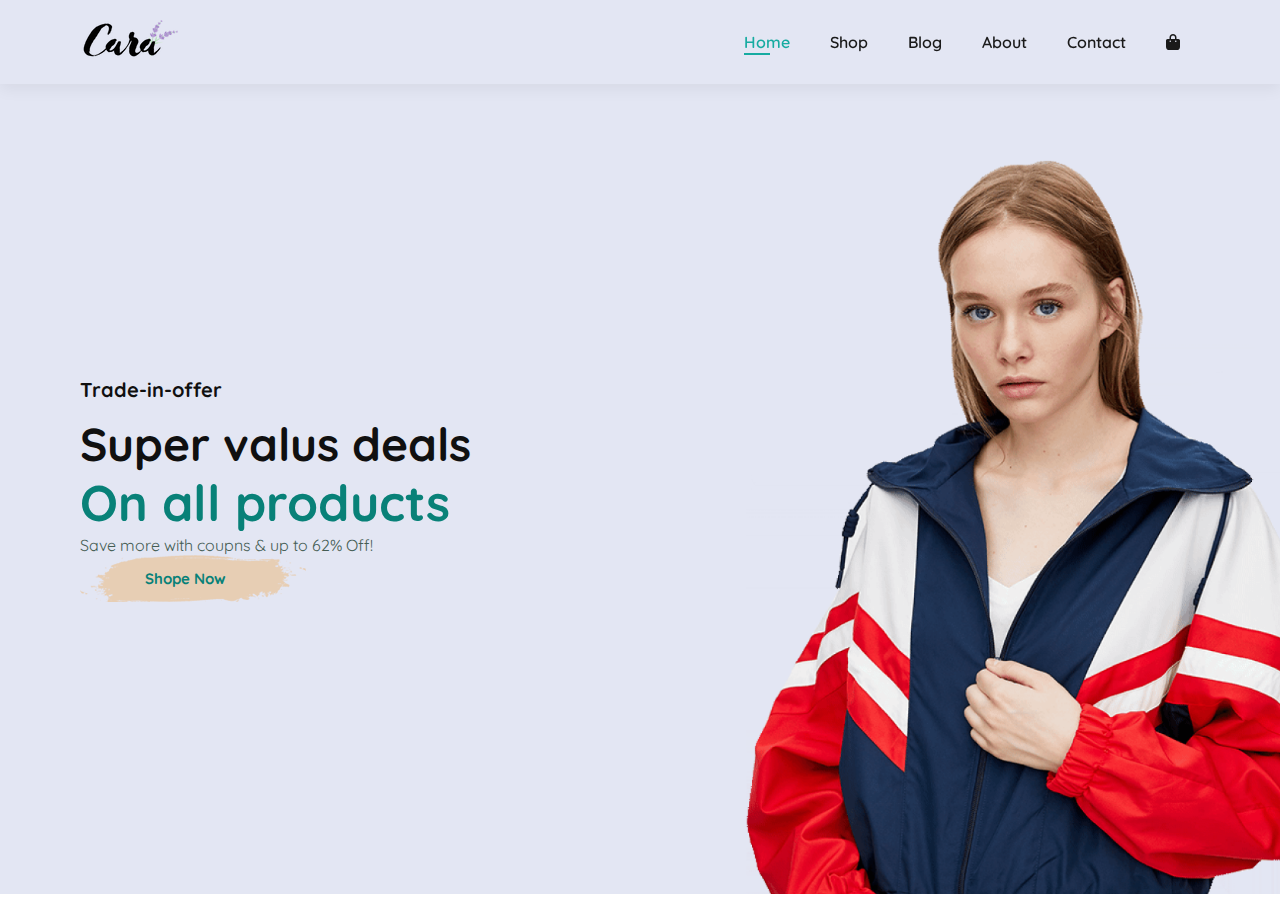
==== index.html @ 39c48d16 "first" ====
<!DOCTYPE html>
<html lang="en">
  <head>
    <meta charset="UTF-8" />
    <meta http-equiv="X-UA-Compatible" content="IE=edge" />
    <meta name="viewport" content="width=device-width, initial-scale=1.0" />
    <title>Ecommerce Site</title>
    <link
      rel="stylesheet"
      href="https://cdnjs.cloudflare.com/ajax/libs/font-awesome/6.2.1/css/all.min.css"
    />
    <link rel="stylesheet" href="style.css" />
  </head>
  <body>
    <!-- header start-->
    <section id="header">
      <a href="#"><img src="img/logo.png" class="logo" alt="" /></a>
      <div>
        <ul id="navbar">
          <li><a class="active" href="index.html">Home</a></li>
          <li><a href="shop.html">Shop</a></li>
          <li><a href="blog.html">Blog</a></li>
          <li><a href="about.html">About</a></li>
          <li><a href="contact.html">Contact</a></li>
          <li>
            <a href="cart.html"><i class="fa fa-bag-shopping"></i> </a>
          </li>
        </ul>
      </div>
    </section>
    <!--header end-->

    <!--home start-->
    <section id="hero">
      <h4>Trade-in-offer</h4>
      <h2>Super valus deals</h2>
      <h1>On all products</h1>
      <p>Save more with coupns & up to 62% Off!</p>
      <button>Shope Now</button>
    </section>
    <!--home end-->

    <script src="script.js"></script>
  </body>
</html>
---- style.css ----
@import url("https://fonts.googleapis.com/css2?family=Quicksand:wght@300;400;500;600;700&family=Roboto:ital,wght@0,100;0,300;0,400;0,500;0,700;0,900;1,100;1,300;1,400;1,500;1,700;1,900&display=swap");
* {
  margin: 0;
  padding: 0;
  box-shadow: border-box;
  font-family: "Quicksand", sans-serif;
}
h1 {
  font-size: 50px;
  line-height: 64px;
  color: rgb(16, 16, 16);
}

h2 {
  font-size: 46px;
  line-height: 54px;
  color: rgb(16, 16, 16);
}
h4 {
  font-size: 20px;
  color: rgb(16, 16, 16);
}
h6 {
  font-weight: 700;
  font-size: 12px;
}
p {
  font-size: 16px;
  color: rgb(69, 93, 83);
}
.section-p1 {
  padding: 40px 80px;
}
.section-m1 {
  margin: 40px 0;
}
body {
  width: 100%;
}
/*header start*/
#header {
  display: flex;
  align-items: center;
  justify-content: space-between;
  padding: 20px 80px;
  background-color: rgb(227, 230, 243);
  box-shadow: 0 5px 15px rgba(0, 0, 0, 0.06);
  z-index: 999;
  position: sticky;
  top: 0;
  left: 0;
}
#navbar {
  display: flex;
  align-items: center;
  justify-content: center;
}
#navbar li {
  list-style: none;
  padding: 0 20px;
  position: relative;
}
#navbar li a {
  text-decoration: none;
  font-size: 16px;
  font-weight: 600;
  color: rgb(26, 26, 26);
  transition: 0.3s ease;
}
#navbar li a:hover,
#navbar li a.active {
  color: rgb(23, 171, 161);
}
#navbar li a.active::after,
#navbar li a:hover::after {
  content: "";
  height: 2px;
  width: 30%;
  background: rgb(23, 171, 161);
  position: absolute;
  bottom: -3px;
  left: 20px;
}
/*header end*/

/*Home start*/
#hero {
  background-image: url(img/hero4.png);
  height: 90vh;
  width: 100%;
  background-size: cover;
  background-position: top 25% right 0;
  padding: 0 80px;
  display: flex;
  align-items: flex-start;
  justify-content: center;
  flex-direction: column;
}
#hero h4 {
  padding-bottom: 15px;
}
#hero h1 {
  color: rgb(8, 129, 120);
}
#hero button {
  background-image: url(img/button.png);
  background-color: transparent;
  color: rgb(8, 129, 120);
  border: none;
  padding: 14px 80px 14px 65px;
  background-repeat: no-repeat;
  cursor: pointer;
  font-weight: 700;
  font-size: 15px;
}
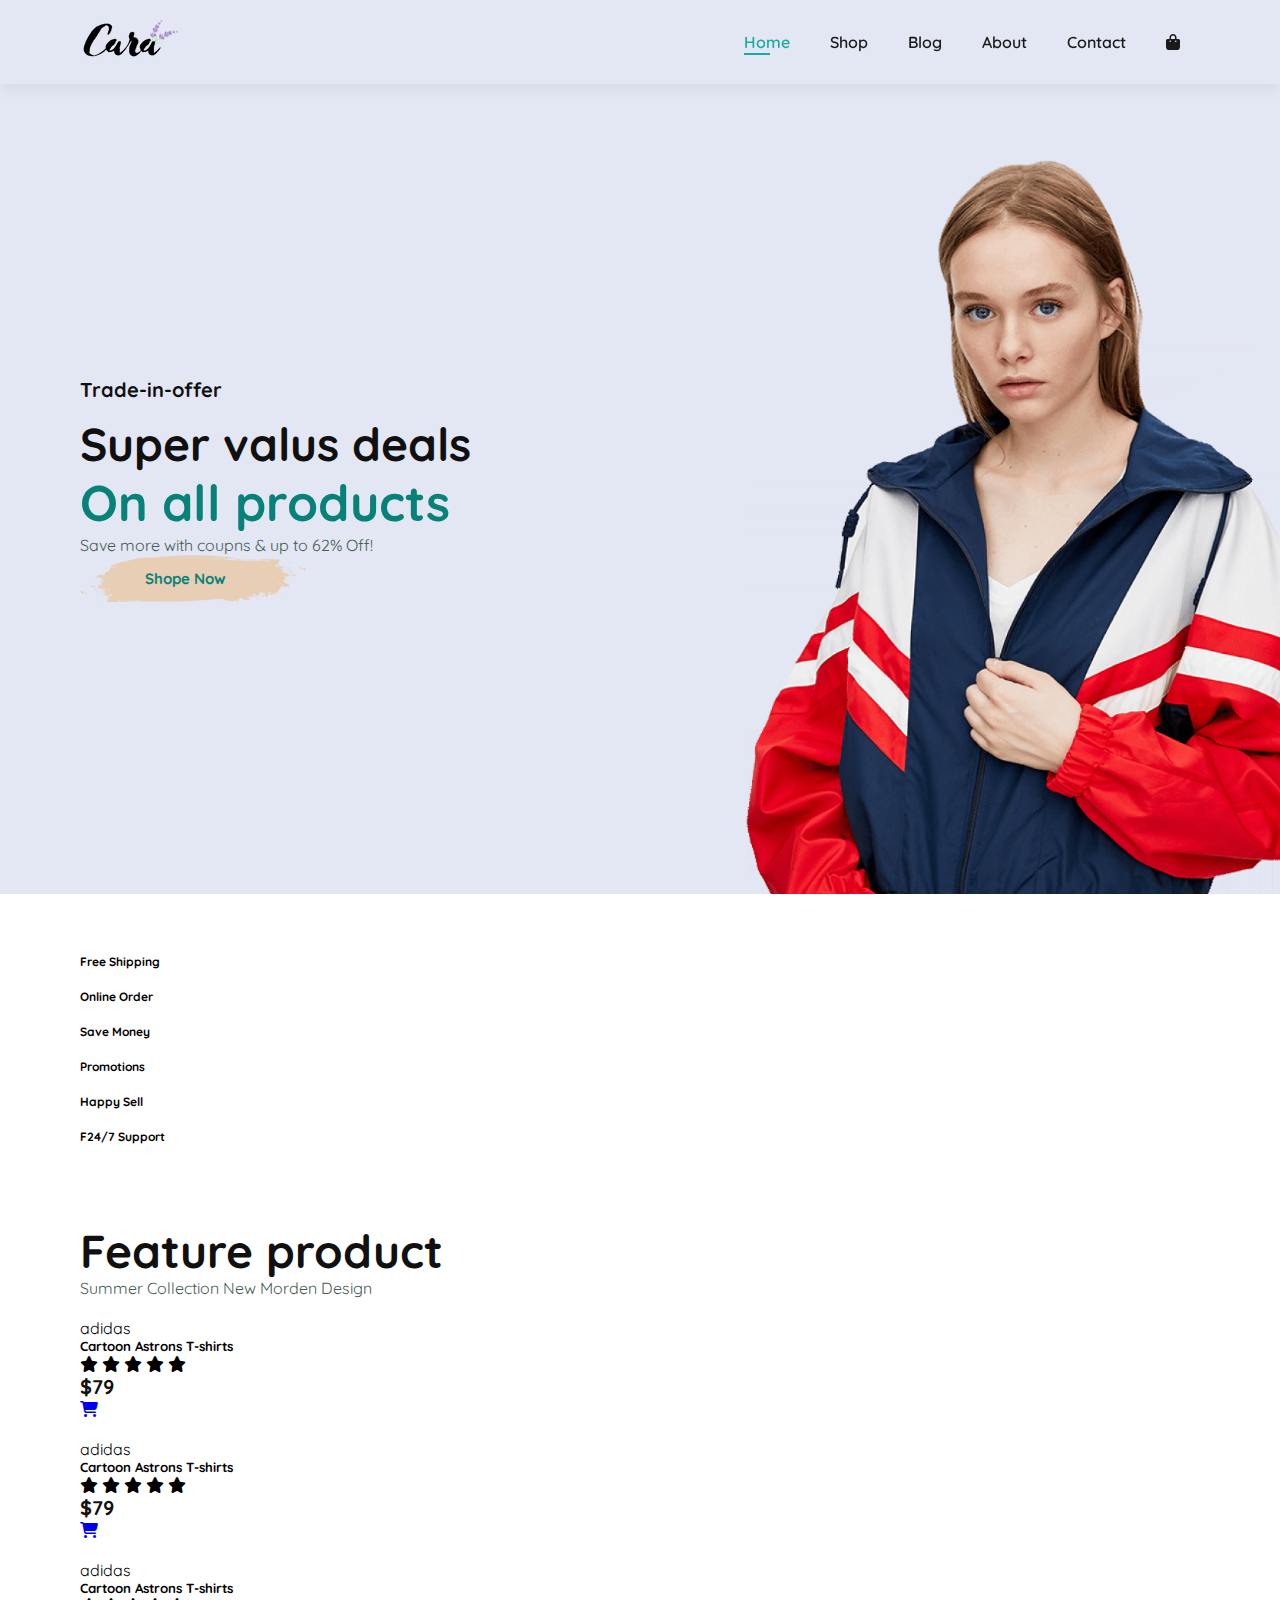
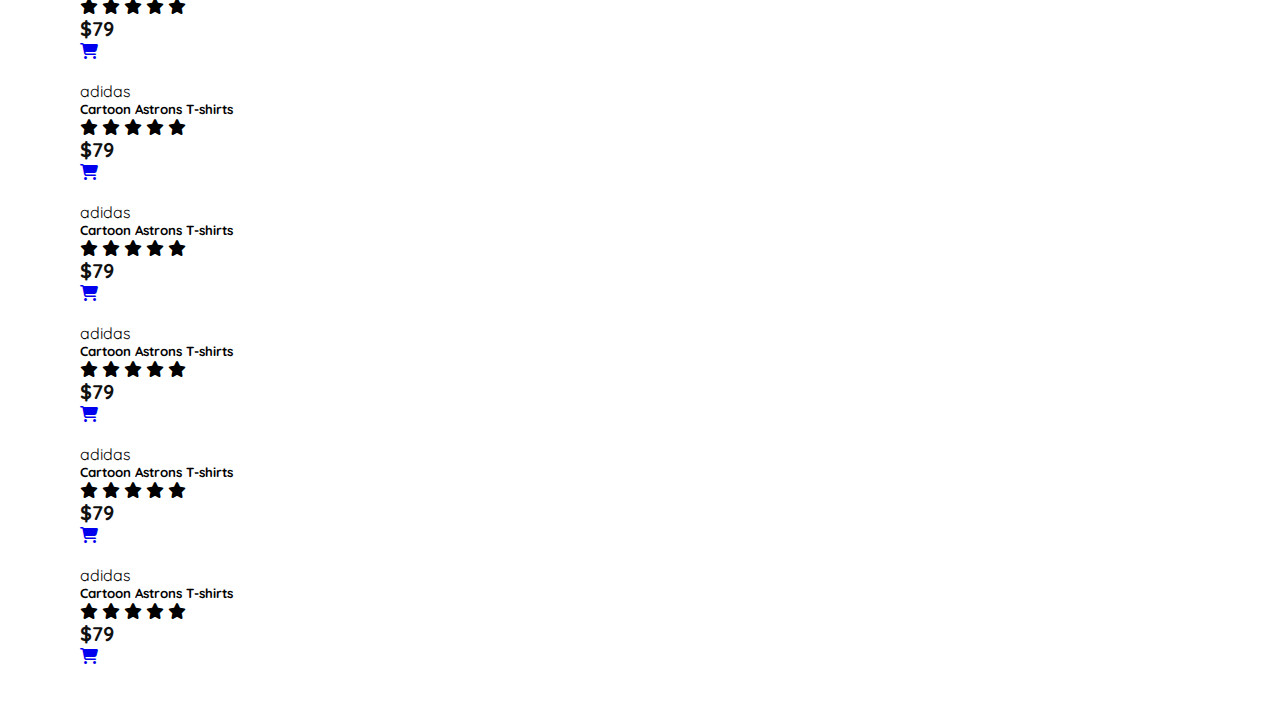
==== commit dc5b0a5b: "Update index.html" ====
--- a/index.html
+++ b/index.html
@@ -39,6 +39,170 @@
       <button>Shope Now</button>
     </section>
     <!--home end-->
+    <!--feature start-->
+    <section id="feature" class="section-p1">
+      <div class="fe-box">
+        <img src="img/features/f1.png" alt="" />
+        <h6>Free Shipping</h6>
+      </div>
+      <div class="fe-box">
+        <img src="img/features/f2.png" alt="" />
+        <h6>Online Order</h6>
+      </div>
+      <div class="fe-box">
+        <img src="img/features/f3.png" alt="" />
+        <h6>Save Money</h6>
+      </div>
+      <div class="fe-box">
+        <img src="img/features/f4.png" alt="" />
+        <h6>Promotions</h6>
+      </div>
+      <div class="fe-box">
+        <img src="img/features/f5.png" alt="" />
+        <h6>Happy Sell</h6>
+      </div>
+      <div class="fe-box">
+        <img src="img/features/f6.png" alt="" />
+        <h6>F24/7 Support</h6>
+      </div>
+    </section>
+    <!--feature end-->
+    <!--feature product start-->
+    <section id="product1" class="section-p1">
+      <h2>Feature product</h2>
+      <p>Summer Collection New Morden Design</p>
+      <div class="pro-container">
+        <div class="pro">
+          <img src="img/products/f1.jpg" alt="" />
+          <div class="des">
+            <span>adidas</span>
+            <h5>Cartoon Astrons T-shirts</h5>
+            <div class="star">
+              <i class="fas fa-star"></i>
+              <i class="fas fa-star"></i>
+              <i class="fas fa-star"></i>
+              <i class="fas fa-star"></i>
+              <i class="fas fa-star"></i>
+            </div>
+            <h4>$79</h4>
+          </div>
+          <a href="#"><i class="fa-solid fa-cart-shopping cart"></i></a>
+        </div>
+        <div class="pro">
+          <img src="img/products/f2.jpg" alt="" />
+          <div class="des">
+            <span>adidas</span>
+            <h5>Cartoon Astrons T-shirts</h5>
+            <div class="star">
+              <i class="fas fa-star"></i>
+              <i class="fas fa-star"></i>
+              <i class="fas fa-star"></i>
+              <i class="fas fa-star"></i>
+              <i class="fas fa-star"></i>
+            </div>
+            <h4>$79</h4>
+          </div>
+          <a href="#"><i class="fa-solid fa-cart-shopping cart"></i></a>
+        </div>
+        <div class="pro">
+          <img src="img/products/f3.jpg" alt="" />
+          <div class="des">
+            <span>adidas</span>
+            <h5>Cartoon Astrons T-shirts</h5>
+            <div class="star">
+              <i class="fas fa-star"></i>
+              <i class="fas fa-star"></i>
+              <i class="fas fa-star"></i>
+              <i class="fas fa-star"></i>
+              <i class="fas fa-star"></i>
+            </div>
+            <h4>$79</h4>
+          </div>
+          <a href="#"><i class="fa-solid fa-cart-shopping cart"></i></a>
+        </div>
+        <div class="pro">
+          <img src="img/products/f4.jpg" alt="" />
+          <div class="des">
+            <span>adidas</span>
+            <h5>Cartoon Astrons T-shirts</h5>
+            <div class="star">
+              <i class="fas fa-star"></i>
+              <i class="fas fa-star"></i>
+              <i class="fas fa-star"></i>
+              <i class="fas fa-star"></i>
+              <i class="fas fa-star"></i>
+            </div>
+            <h4>$79</h4>
+          </div>
+          <a href="#"><i class="fa-solid fa-cart-shopping cart"></i></a>
+        </div>
+        <div class="pro">
+          <img src="img/products/f5.jpg" alt="" />
+          <div class="des">
+            <span>adidas</span>
+            <h5>Cartoon Astrons T-shirts</h5>
+            <div class="star">
+              <i class="fas fa-star"></i>
+              <i class="fas fa-star"></i>
+              <i class="fas fa-star"></i>
+              <i class="fas fa-star"></i>
+              <i class="fas fa-star"></i>
+            </div>
+            <h4>$79</h4>
+          </div>
+          <a href="#"><i class="fa-solid fa-cart-shopping cart"></i></a>
+        </div>
+        <div class="pro">
+          <img src="img/products/f6.jpg" alt="" />
+          <div class="des">
+            <span>adidas</span>
+            <h5>Cartoon Astrons T-shirts</h5>
+            <div class="star">
+              <i class="fas fa-star"></i>
+              <i class="fas fa-star"></i>
+              <i class="fas fa-star"></i>
+              <i class="fas fa-star"></i>
+              <i class="fas fa-star"></i>
+            </div>
+            <h4>$79</h4>
+          </div>
+          <a href="#"><i class="fa-solid fa-cart-shopping cart"></i></a>
+        </div>
+        <div class="pro">
+          <img src="img/products/f7.jpg" alt="" />
+          <div class="des">
+            <span>adidas</span>
+            <h5>Cartoon Astrons T-shirts</h5>
+            <div class="star">
+              <i class="fas fa-star"></i>
+              <i class="fas fa-star"></i>
+              <i class="fas fa-star"></i>
+              <i class="fas fa-star"></i>
+              <i class="fas fa-star"></i>
+            </div>
+            <h4>$79</h4>
+          </div>
+          <a href="#"><i class="fa fa-cart-shopping cart"></i></a>
+        </div>
+        <div class="pro">
+          <img src="img/products/f8.jpg" alt="" />
+          <div class="des">
+            <span>adidas</span>
+            <h5>Cartoon Astrons T-shirts</h5>
+            <div class="star">
+              <i class="fas fa-star"></i>
+              <i class="fas fa-star"></i>
+              <i class="fas fa-star"></i>
+              <i class="fas fa-star"></i>
+              <i class="fas fa-star"></i>
+            </div>
+            <h4>$79</h4>
+          </div>
+          <a href="#"><i class="fa fa-cart-shopping cart"></i></a>
+        </div>
+      </div>
+    </section>
+    <!--feature product end-->
 
     <script src="script.js"></script>
   </body>
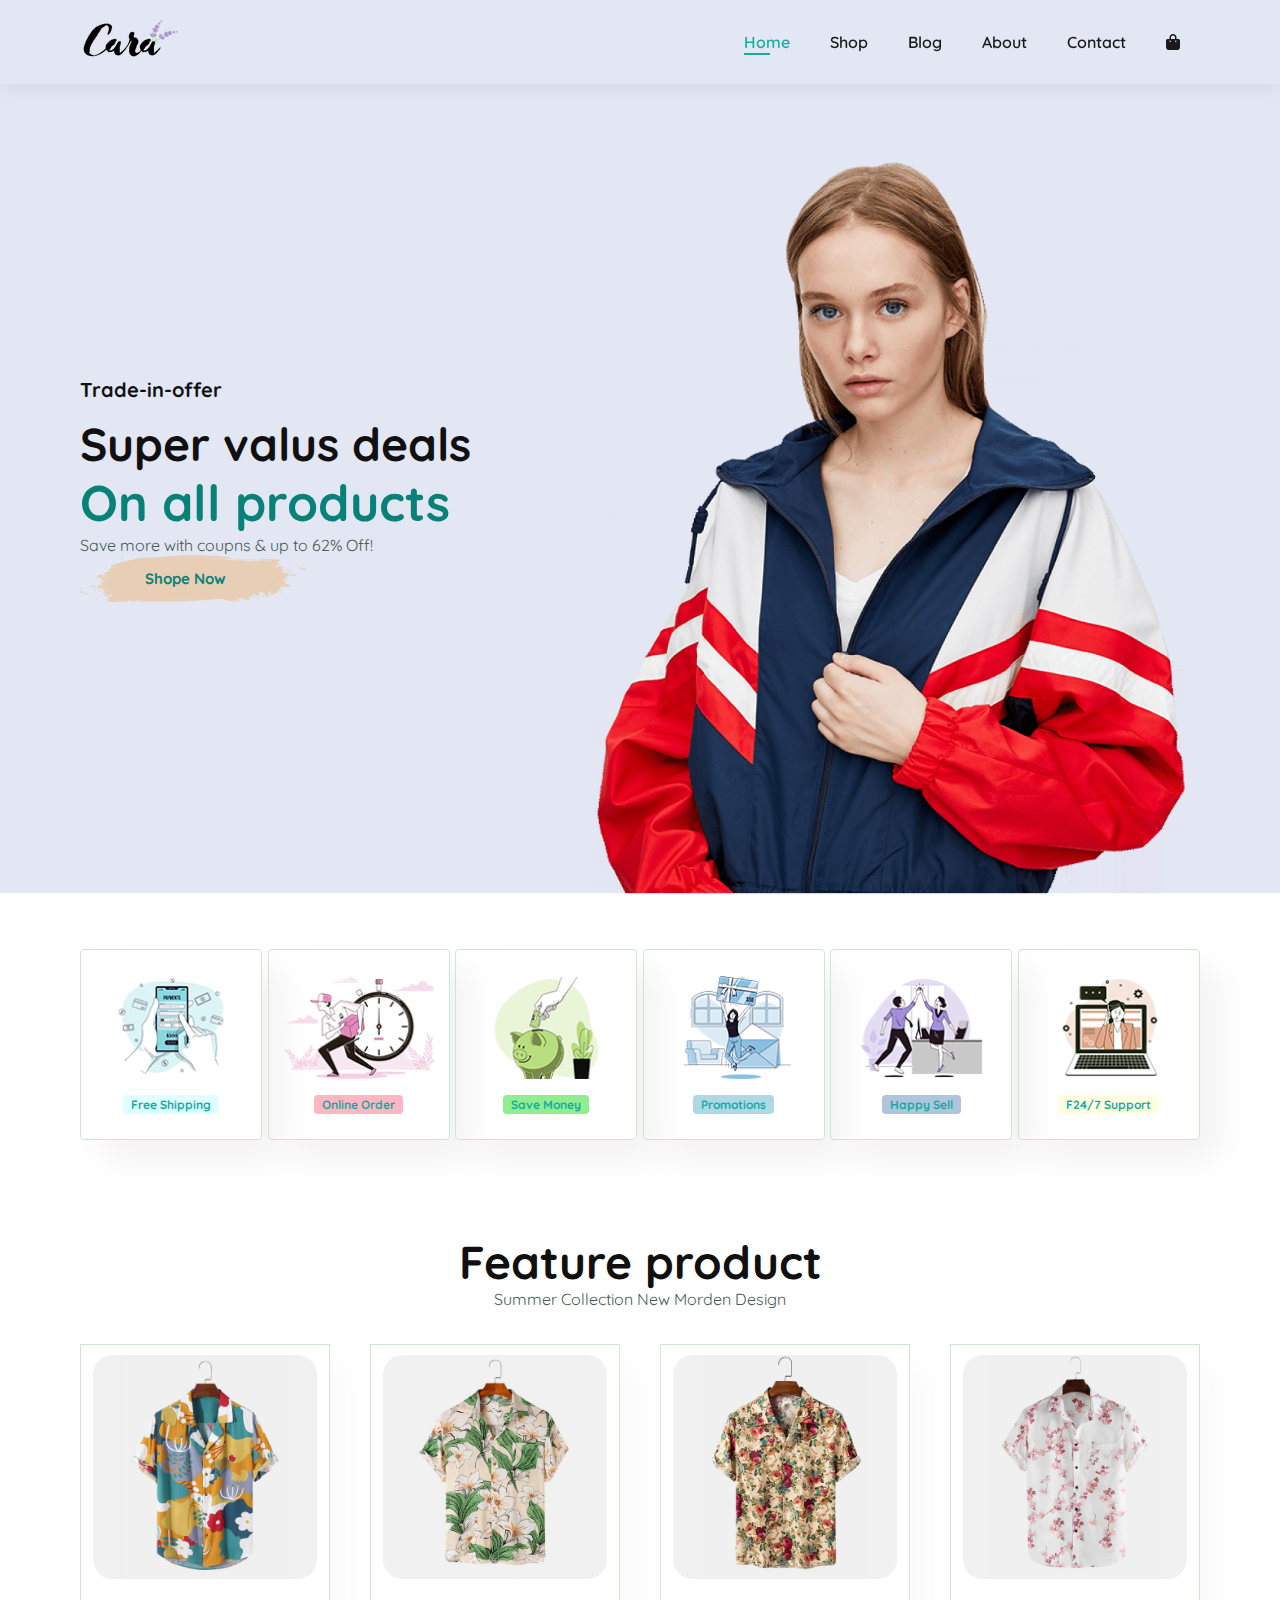
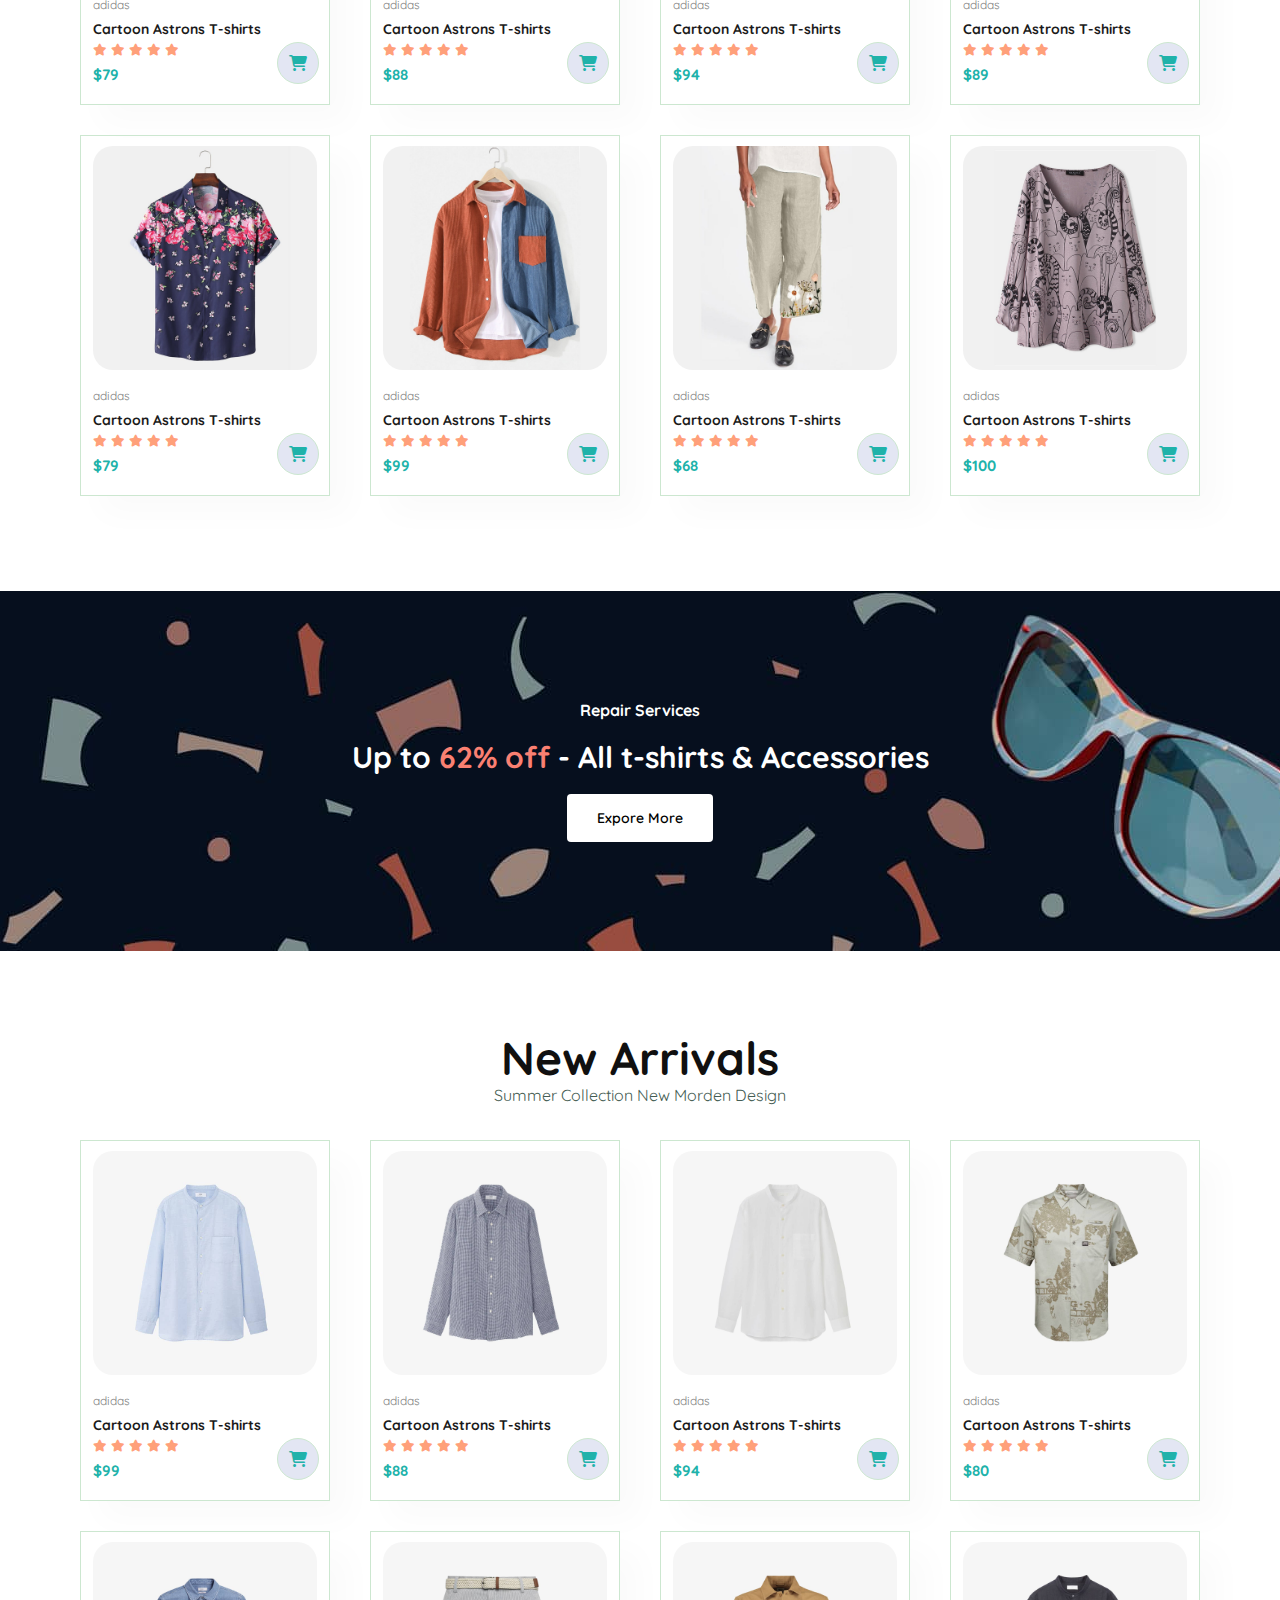
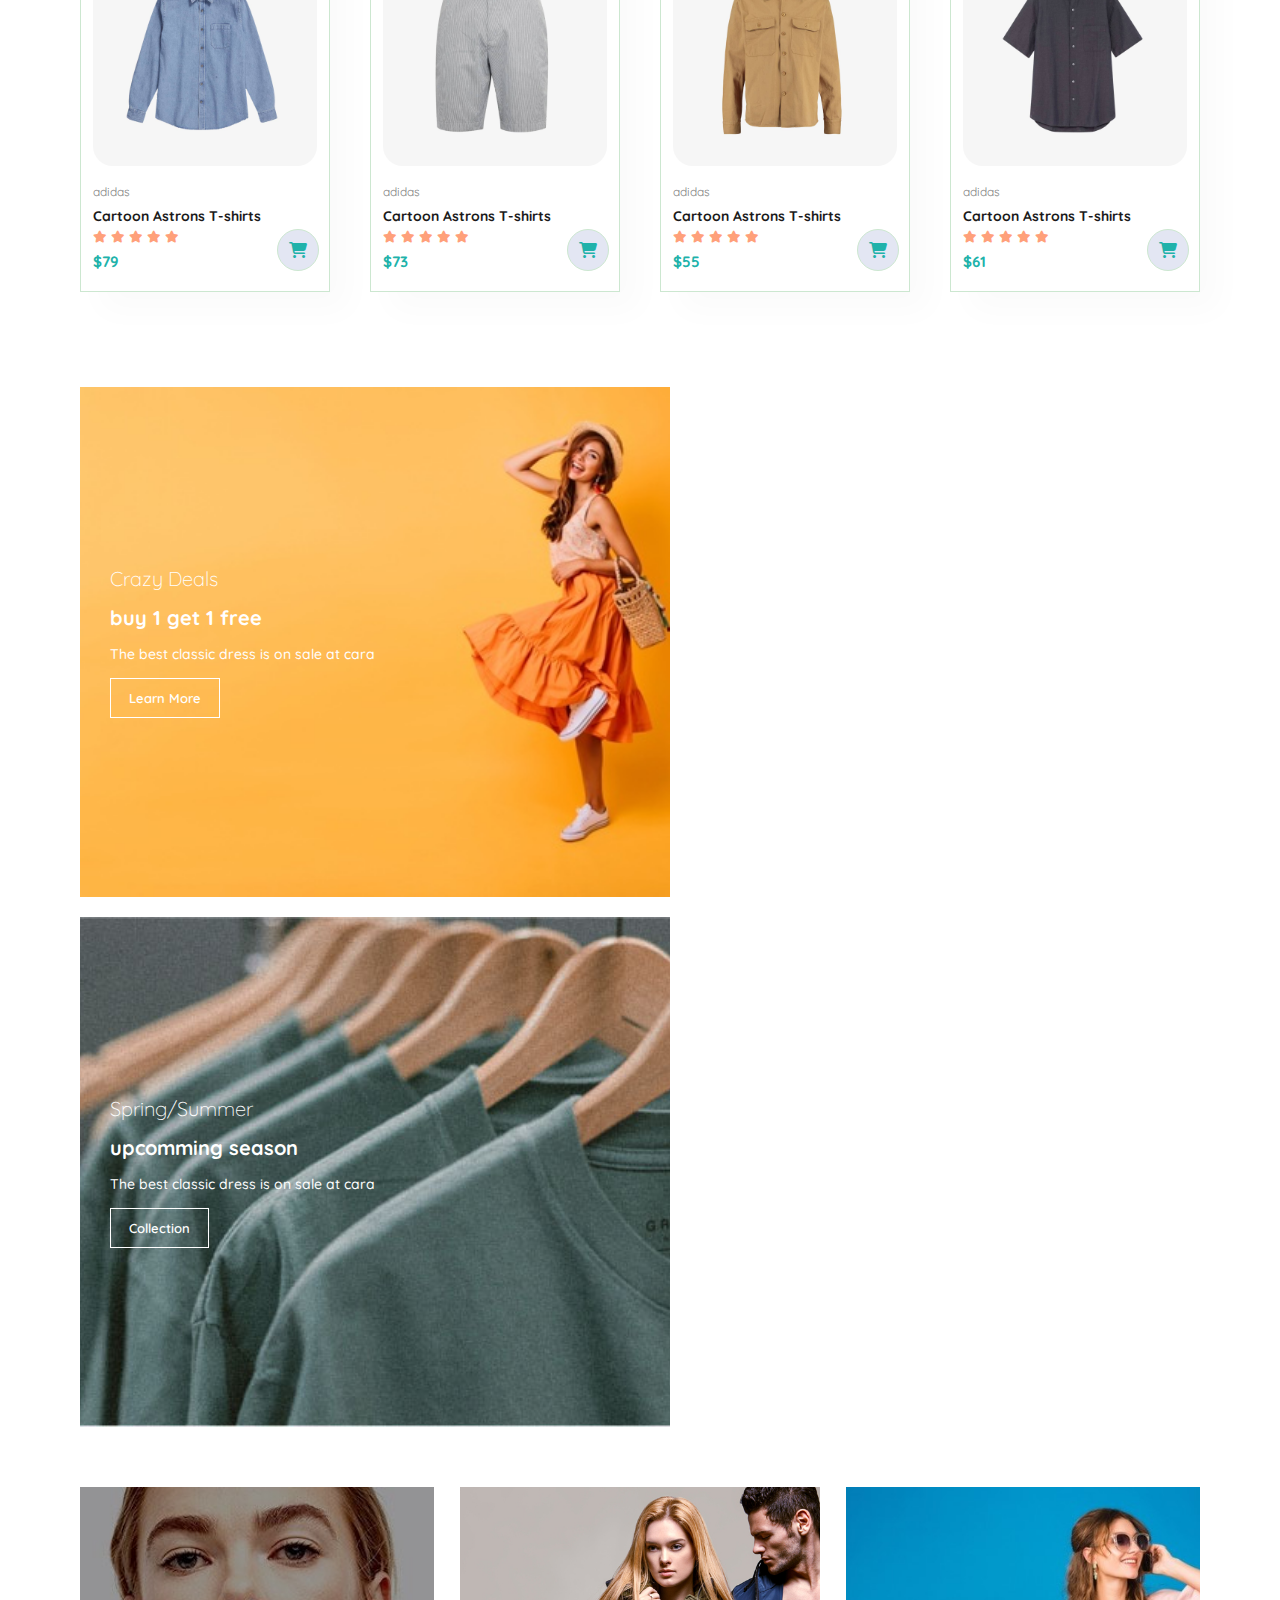
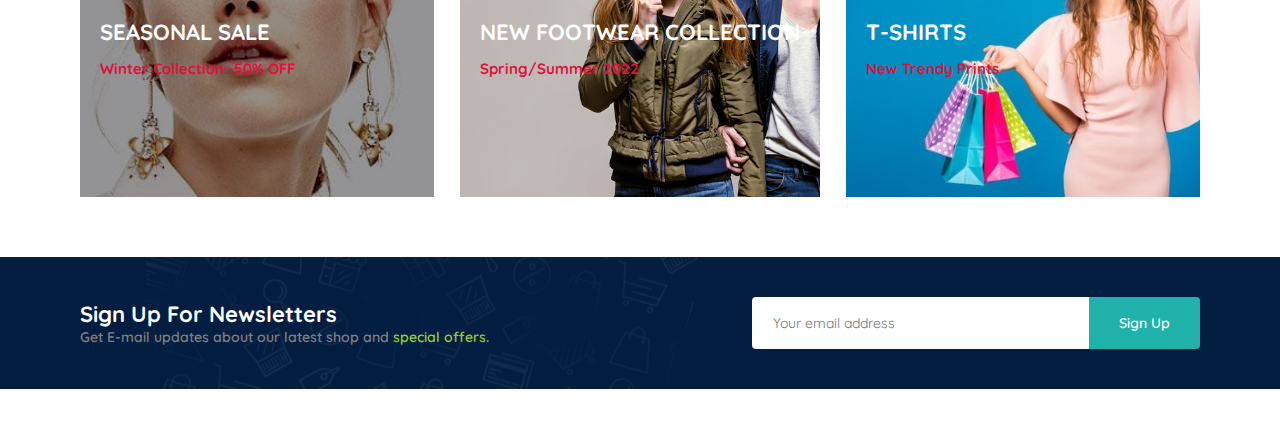
==== commit 30265c6b: "Update index.html" ====
--- a/index.html
+++ b/index.html
@@ -100,12 +100,187 @@
               <i class="fas fa-star"></i>
               <i class="fas fa-star"></i>
             </div>
+            <h4>$88</h4>
+          </div>
+          <a href="#"><i class="fa-solid fa-cart-shopping cart"></i></a>
+        </div>
+        <div class="pro">
+          <img src="img/products/f3.jpg" alt="" />
+          <div class="des">
+            <span>adidas</span>
+            <h5>Cartoon Astrons T-shirts</h5>
+            <div class="star">
+              <i class="fas fa-star"></i>
+              <i class="fas fa-star"></i>
+              <i class="fas fa-star"></i>
+              <i class="fas fa-star"></i>
+              <i class="fas fa-star"></i>
+            </div>
+            <h4>$94</h4>
+          </div>
+          <a href="#"><i class="fa-solid fa-cart-shopping cart"></i></a>
+        </div>
+        <div class="pro">
+          <img src="img/products/f4.jpg" alt="" />
+          <div class="des">
+            <span>adidas</span>
+            <h5>Cartoon Astrons T-shirts</h5>
+            <div class="star">
+              <i class="fas fa-star"></i>
+              <i class="fas fa-star"></i>
+              <i class="fas fa-star"></i>
+              <i class="fas fa-star"></i>
+              <i class="fas fa-star"></i>
+            </div>
+            <h4>$89</h4>
+          </div>
+          <a href="#"><i class="fa-solid fa-cart-shopping cart"></i></a>
+        </div>
+        <div class="pro">
+          <img src="img/products/f5.jpg" alt="" />
+          <div class="des">
+            <span>adidas</span>
+            <h5>Cartoon Astrons T-shirts</h5>
+            <div class="star">
+              <i class="fas fa-star"></i>
+              <i class="fas fa-star"></i>
+              <i class="fas fa-star"></i>
+              <i class="fas fa-star"></i>
+              <i class="fas fa-star"></i>
+            </div>
             <h4>$79</h4>
           </div>
           <a href="#"><i class="fa-solid fa-cart-shopping cart"></i></a>
         </div>
         <div class="pro">
-          <img src="img/products/f3.jpg" alt="" />
+          <img src="img/products/f6.jpg" alt="" />
+          <div class="des">
+            <span>adidas</span>
+            <h5>Cartoon Astrons T-shirts</h5>
+            <div class="star">
+              <i class="fas fa-star"></i>
+              <i class="fas fa-star"></i>
+              <i class="fas fa-star"></i>
+              <i class="fas fa-star"></i>
+              <i class="fas fa-star"></i>
+            </div>
+            <h4>$99</h4>
+          </div>
+          <a href="#"><i class="fa-solid fa-cart-shopping cart"></i></a>
+        </div>
+        <div class="pro">
+          <img src="img/products/f7.jpg" alt="" />
+          <div class="des">
+            <span>adidas</span>
+            <h5>Cartoon Astrons T-shirts</h5>
+            <div class="star">
+              <i class="fas fa-star"></i>
+              <i class="fas fa-star"></i>
+              <i class="fas fa-star"></i>
+              <i class="fas fa-star"></i>
+              <i class="fas fa-star"></i>
+            </div>
+            <h4>$68</h4>
+          </div>
+          <a href="#"><i class="fa-solid fa-cart-shopping cart"></i></a>
+        </div>
+        <div class="pro">
+          <img src="img/products/f8.jpg" alt="" />
+          <div class="des">
+            <span>adidas</span>
+            <h5>Cartoon Astrons T-shirts</h5>
+            <div class="star">
+              <i class="fas fa-star"></i>
+              <i class="fas fa-star"></i>
+              <i class="fas fa-star"></i>
+              <i class="fas fa-star"></i>
+              <i class="fas fa-star"></i>
+            </div>
+            <h4>$100</h4>
+          </div>
+          <a href="#"><i class="fa-solid fa-cart-shopping cart"></i></a>
+        </div>
+      </div>
+    </section>
+    <!--feature product end-->
+    <!--banner start-->
+    <section id="banner" class="section-m1">
+      <h4>Repair Services</h4>
+      <h2>Up to <span>62% off</span> - All t-shirts & Accessories</h2>
+      <button class="normal">Expore More</button>
+    </section>
+    <!--banner end-->
+    <!--feature product another start-->
+    <section id="product1" class="section-p1">
+      <h2>New Arrivals</h2>
+      <p>Summer Collection New Morden Design</p>
+      <div class="pro-container">
+        <div class="pro">
+          <img src="img/products/n1.jpg" alt="" />
+          <div class="des">
+            <span>adidas</span>
+            <h5>Cartoon Astrons T-shirts</h5>
+            <div class="star">
+              <i class="fas fa-star"></i>
+              <i class="fas fa-star"></i>
+              <i class="fas fa-star"></i>
+              <i class="fas fa-star"></i>
+              <i class="fas fa-star"></i>
+            </div>
+            <h4>$99</h4>
+          </div>
+          <a href="#"><i class="fa-solid fa-cart-shopping cart"></i></a>
+        </div>
+        <div class="pro">
+          <img src="img/products/n2.jpg" alt="" />
+          <div class="des">
+            <span>adidas</span>
+            <h5>Cartoon Astrons T-shirts</h5>
+            <div class="star">
+              <i class="fas fa-star"></i>
+              <i class="fas fa-star"></i>
+              <i class="fas fa-star"></i>
+              <i class="fas fa-star"></i>
+              <i class="fas fa-star"></i>
+            </div>
+            <h4>$88</h4>
+          </div>
+          <a href="#"><i class="fa-solid fa-cart-shopping cart"></i></a>
+        </div>
+        <div class="pro">
+          <img src="img/products/n3.jpg" alt="" />
+          <div class="des">
+            <span>adidas</span>
+            <h5>Cartoon Astrons T-shirts</h5>
+            <div class="star">
+              <i class="fas fa-star"></i>
+              <i class="fas fa-star"></i>
+              <i class="fas fa-star"></i>
+              <i class="fas fa-star"></i>
+              <i class="fas fa-star"></i>
+            </div>
+            <h4>$94</h4>
+          </div>
+          <a href="#"><i class="fa-solid fa-cart-shopping cart"></i></a>
+        </div>
+        <div class="pro">
+          <img src="img/products/n4.jpg" alt="" />
+          <div class="des">
+            <span>adidas</span>
+            <h5>Cartoon Astrons T-shirts</h5>
+            <div class="star">
+              <i class="fas fa-star"></i>
+              <i class="fas fa-star"></i>
+              <i class="fas fa-star"></i>
+              <i class="fas fa-star"></i>
+              <i class="fas fa-star"></i>
+            </div>
+            <h4>$80</h4>
+          </div>
+          <a href="#"><i class="fa-solid fa-cart-shopping cart"></i></a>
+        </div>
+        <div class="pro">
+          <img src="img/products/n5.jpg" alt="" />
           <div class="des">
             <span>adidas</span>
             <h5>Cartoon Astrons T-shirts</h5>
@@ -121,88 +296,103 @@
           <a href="#"><i class="fa-solid fa-cart-shopping cart"></i></a>
         </div>
         <div class="pro">
-          <img src="img/products/f4.jpg" alt="" />
-          <div class="des">
-            <span>adidas</span>
-            <h5>Cartoon Astrons T-shirts</h5>
-            <div class="star">
-              <i class="fas fa-star"></i>
-              <i class="fas fa-star"></i>
-              <i class="fas fa-star"></i>
-              <i class="fas fa-star"></i>
-              <i class="fas fa-star"></i>
-            </div>
-            <h4>$79</h4>
-          </div>
-          <a href="#"><i class="fa-solid fa-cart-shopping cart"></i></a>
-        </div>
-        <div class="pro">
-          <img src="img/products/f5.jpg" alt="" />
-          <div class="des">
-            <span>adidas</span>
-            <h5>Cartoon Astrons T-shirts</h5>
-            <div class="star">
-              <i class="fas fa-star"></i>
-              <i class="fas fa-star"></i>
-              <i class="fas fa-star"></i>
-              <i class="fas fa-star"></i>
-              <i class="fas fa-star"></i>
-            </div>
-            <h4>$79</h4>
-          </div>
-          <a href="#"><i class="fa-solid fa-cart-shopping cart"></i></a>
-        </div>
-        <div class="pro">
-          <img src="img/products/f6.jpg" alt="" />
-          <div class="des">
-            <span>adidas</span>
-            <h5>Cartoon Astrons T-shirts</h5>
-            <div class="star">
-              <i class="fas fa-star"></i>
-              <i class="fas fa-star"></i>
-              <i class="fas fa-star"></i>
-              <i class="fas fa-star"></i>
-              <i class="fas fa-star"></i>
-            </div>
-            <h4>$79</h4>
-          </div>
-          <a href="#"><i class="fa-solid fa-cart-shopping cart"></i></a>
-        </div>
-        <div class="pro">
-          <img src="img/products/f7.jpg" alt="" />
-          <div class="des">
-            <span>adidas</span>
-            <h5>Cartoon Astrons T-shirts</h5>
-            <div class="star">
-              <i class="fas fa-star"></i>
-              <i class="fas fa-star"></i>
-              <i class="fas fa-star"></i>
-              <i class="fas fa-star"></i>
-              <i class="fas fa-star"></i>
-            </div>
-            <h4>$79</h4>
-          </div>
-          <a href="#"><i class="fa fa-cart-shopping cart"></i></a>
-        </div>
-        <div class="pro">
-          <img src="img/products/f8.jpg" alt="" />
-          <div class="des">
-            <span>adidas</span>
-            <h5>Cartoon Astrons T-shirts</h5>
-            <div class="star">
-              <i class="fas fa-star"></i>
-              <i class="fas fa-star"></i>
-              <i class="fas fa-star"></i>
-              <i class="fas fa-star"></i>
-              <i class="fas fa-star"></i>
-            </div>
-            <h4>$79</h4>
-          </div>
-          <a href="#"><i class="fa fa-cart-shopping cart"></i></a>
-        </div>
-      </div>
-    </section>
-    <!--feature product end-->
+          <img src="img/products/n6.jpg" alt="" />
+          <div class="des">
+            <span>adidas</span>
+            <h5>Cartoon Astrons T-shirts</h5>
+            <div class="star">
+              <i class="fas fa-star"></i>
+              <i class="fas fa-star"></i>
+              <i class="fas fa-star"></i>
+              <i class="fas fa-star"></i>
+              <i class="fas fa-star"></i>
+            </div>
+            <h4>$73</h4>
+          </div>
+          <a href="#"><i class="fa-solid fa-cart-shopping cart"></i></a>
+        </div>
+        <div class="pro">
+          <img src="img/products/n7.jpg" alt="" />
+          <div class="des">
+            <span>adidas</span>
+            <h5>Cartoon Astrons T-shirts</h5>
+            <div class="star">
+              <i class="fas fa-star"></i>
+              <i class="fas fa-star"></i>
+              <i class="fas fa-star"></i>
+              <i class="fas fa-star"></i>
+              <i class="fas fa-star"></i>
+            </div>
+            <h4>$55</h4>
+          </div>
+          <a href="#"><i class="fa-solid fa-cart-shopping cart"></i></a>
+        </div>
+        <div class="pro">
+          <img src="img/products/n8.jpg" alt="" />
+          <div class="des">
+            <span>adidas</span>
+            <h5>Cartoon Astrons T-shirts</h5>
+            <div class="star">
+              <i class="fas fa-star"></i>
+              <i class="fas fa-star"></i>
+              <i class="fas fa-star"></i>
+              <i class="fas fa-star"></i>
+              <i class="fas fa-star"></i>
+            </div>
+            <h4>$61</h4>
+          </div>
+          <a href="#"><i class="fa-solid fa-cart-shopping cart"></i></a>
+        </div>
+      </div>
+    </section>
+    <!--feature product another end-->
+    <!--small banner start-->
+    <section id="sm-banner" class="section-p1">
+      <div class="banner-box">
+        <h4>Crazy Deals</h4>
+        <h2>buy 1 get 1 free</h2>
+        <span>The best classic dress is on sale at cara</span>
+        <button class="white">Learn More</button>
+      </div>
+      <div class="banner-box banner-box2">
+        <h4>Spring/Summer</h4>
+        <h2>upcomming season</h2>
+        <span>The best classic dress is on sale at cara</span>
+        <button class="white">Collection</button>
+      </div>
+    </section>
+    <!--small banner end-->
+    <!--another small banner start-->
+    <section id="banner3">
+      <div class="banner-box">
+        <h2>SEASONAL SALE</h2>
+        <h3>Winter Collection -50% OFF</h3>
+      </div>
+      <div class="banner-box banner-box2">
+        <h2>NEW FOOTWEAR COLLECTION</h2>
+        <h3>Spring/Summer 2022</h3>
+      </div>
+      <div class="banner-box banner-box3">
+        <h2>T-SHIRTS</h2>
+        <h3>New Trendy Prints</h3>
+      </div>
+    </section>
+    <!--another small banner end-->
+    <!--News latter start-->
+    <section id="newsletter" class="section-p1 section-m1">
+      <div class="newstext">
+        <h4>Sign Up For Newsletters</h4>
+        <p>
+          Get E-mail updates about our latest shop and
+          <span>special offers.</span>
+        </p>
+      </div>
+      <div class="form">
+        <input type="text" placeholder="Your email address" />
+        <button class="normal">Sign Up</button>
+      </div>
+    </section>
+    <!--News latter end-->
 
     <script src="script.js"></script>
   </body>
--- a/style.css
+++ b/style.css
@@ -33,6 +33,29 @@
 }
 .section-m1 {
   margin: 40px 0;
+}
+button.normal {
+  font-size: 14px;
+  font-weight: 600;
+  padding: 15px 30px;
+  color: black;
+  background-color: white;
+  border-radius: 4px;
+  cursor: pointer;
+  border: none;
+  outline: none;
+  transition: 0.2s;
+}
+button.white {
+  font-size: 13px;
+  font-weight: 600;
+  padding: 11px 18px;
+  color: white;
+  background-color: transparent;
+  cursor: pointer;
+  border: 1px solid white;
+  outline: none;
+  transition: 0.2s;
 }
 body {
   width: 100%;
@@ -87,7 +110,7 @@
 #hero {
   background-image: url(img/hero4.png);
   height: 90vh;
-  width: 100%;
+  width: auto;
   background-size: cover;
   background-position: top 25% right 0;
   padding: 0 80px;
@@ -113,3 +136,276 @@
   font-weight: 700;
   font-size: 15px;
 }
+/*home end*/
+
+/*feature start*/
+#feature {
+  display: flex;
+  justify-content: space-between;
+  align-items: center;
+  flex-wrap: wrap;
+}
+#feature .fe-box {
+  width: 150px;
+  text-align: center;
+  padding: 25px 15px;
+  box-shadow: 20px 20px 34px rgba(0, 0, 0, 0.05);
+  border: 1px solid rgb(204, 231, 208);
+  border-radius: 4px;
+  margin: 15px 0;
+}
+#feature .fe-box:hover {
+  box-shadow: 10px 10px 54px rgba(70, 60, 220, 0.02);
+}
+#feature .fe-box h6 {
+  display: inline-block;
+  padding: 9px 8px 9px 8px;
+  line-height: 1px;
+  border-radius: 4px;
+  color: rgb(23, 171, 161);
+  background-color: lightcyan;
+}
+#feature .fe-box img {
+  width: 100%;
+  margin-bottom: 10px;
+}
+#feature .fe-box:nth-child(2) h6 {
+  background-color: lightpink;
+}
+#feature .fe-box:nth-child(3) h6 {
+  background-color: lightgreen;
+}
+#feature .fe-box:nth-child(4) h6 {
+  background-color: lightblue;
+}
+#feature .fe-box:nth-child(5) h6 {
+  background-color: lightsteelblue;
+}
+#feature .fe-box:nth-child(6) h6 {
+  background-color: lightyellow;
+}
+
+/*feature end*/
+
+/*feature product start*/
+#product1 {
+  text-align: center;
+}
+#product1 .pro {
+  width: 20%;
+  min-width: 200px;
+  padding: 10px 12px;
+  border: 1px solid rgb(204, 231, 208);
+  cursor: pointer;
+  box-shadow: 20px 20px 30px rgba(0, 0, 0, 0.02);
+  margin: 15px 0;
+  transition: 0.2s ease;
+  position: relative;
+}
+#product1 .pro img {
+  width: 100%;
+  border-radius: 20px;
+}
+#product1 .pro:hover {
+  box-shadow: 20px 20px 30px rgba(0, 0, 0, 0.06);
+}
+#product1 .pro .des {
+  text-align: start;
+  padding: 10px 0;
+}
+#product1 .pro .des span {
+  color: gray;
+  font-size: 12px;
+}
+#product1 .pro .des h5 {
+  padding-top: 7px;
+  color: rgb(26, 26, 26);
+  font-size: 14px;
+}
+#product1 .pro .des i {
+  font-size: 12px;
+  color: lightsalmon;
+}
+#product1 .pro .des h4 {
+  padding-top: 7px;
+  font-size: 15px;
+  font-weight: 700;
+  color: lightseagreen;
+}
+#product1 .pro .cart {
+  width: 40px;
+  height: 40px;
+  background-color: rgb(227, 230, 243);
+  color: lightseagreen;
+  position: absolute;
+  bottom: 20px;
+  right: 10px;
+  border-radius: 50px;
+  border: 1px solid rgb(204, 231, 208);
+  line-height: 40px;
+  font-weight: bold;
+}
+#product1 .pro-container {
+  display: flex;
+  justify-content: space-between;
+  padding-top: 20px;
+  flex-wrap: wrap;
+}
+/*feature product end*/
+/* banner start*/
+#banner {
+  display: flex;
+  justify-content: center;
+  flex-direction: column;
+  align-items: center;
+  text-align: center;
+  background-image: url(img/banner/b2.jpg);
+  width: 100%;
+  height: 40vh;
+  background-size: cover;
+  background-position: center;
+}
+#banner h4 {
+  color: white;
+  font-size: 16px;
+}
+#banner h2 {
+  color: white;
+  font-size: 30px;
+  padding: 10px 0;
+}
+#banner h2 span {
+  color: salmon;
+}
+#banner button:hover {
+  background: lightseagreen;
+  color: white;
+}
+/*banner end*/
+/*small banner start*/
+#sm-banner {
+  display: flex;
+  justify-content: space-between;
+  flex-wrap: wrap;
+}
+#sm-banner .banner-box {
+  display: flex;
+  justify-content: center;
+  flex-direction: column;
+  align-items: flex-start;
+  background-image: url(img/banner/b17.jpg);
+  min-width: 530px;
+  height: 50vh;
+  background-size: cover;
+  background-position: center;
+  padding: 30px;
+  margin-bottom: 20px;
+}
+#sm-banner .banner-box2 {
+  background-image: url(img/banner/b10.jpg);
+}
+#sm-banner h4 {
+  color: white;
+  font-size: 20px;
+  font-weight: 300;
+}
+#sm-banner h2 {
+  color: white;
+  font-size: 20px;
+  font-weight: 800;
+}
+#sm-banner span {
+  color: white;
+  font-size: 14px;
+  font-weight: 500;
+  padding-bottom: 15px;
+}
+#sm-banner .banner-box:hover button {
+  background-color: lightseagreen;
+  border: 1px solid lightseagreen;
+}
+/*small banner end*/
+/*another small banner start*/
+#banner3 {
+  display: flex;
+  justify-content: space-between;
+  flex-wrap: wrap;
+  padding: 0 80px;
+}
+#banner3 .banner-box {
+  display: flex;
+  justify-content: center;
+  flex-direction: column;
+  align-items: flex-start;
+  background-image: url(img/banner/b7.jpg);
+  min-width: 28%;
+  height: 30vh;
+  background-size: cover;
+  background-position: center;
+  padding: 20px;
+  margin-bottom: 20px;
+}
+#banner3 .banner-box2 {
+  background-image: url(img/banner/b4.jpg);
+}
+#banner3 .banner-box3 {
+  background-image: url(img/banner/b18.jpg);
+}
+#banner3 h2 {
+  color: white;
+  font-weight: 900;
+  font-size: 22px;
+}
+#banner3 h3 {
+  color: crimson;
+  font-weight: 800;
+  font-size: 15px;
+}
+/*another small banner end*/
+/*News letter start*/
+#newsletter {
+  display: flex;
+  justify-content: space-between;
+  align-items: center;
+  align-items: center;
+  background-image: url("img/banner/b14.png");
+  background-repeat: no-repeat;
+  background-position: 20% 30%;
+  background-color: rgb(4, 30, 66);
+}
+#newsletter h4 {
+  font-size: 22px;
+  font-weight: 700;
+  color: white;
+}
+#newsletter p {
+  font-size: 14px;
+  font-weight: 600;
+  color: gray;
+}
+#newsletter p span {
+  color: yellowgreen;
+}
+#newsletter input {
+  height: 3.125rem;
+  padding: 0 1.25rem;
+  font-size: 14px;
+  width: 100%;
+  border: 1px solid transparent;
+  border-radius: 4px;
+  outline: none;
+  border-top-right-radius: 0;
+  border-bottom-right-radius: 0;
+}
+#newsletter button {
+  background-color: lightseagreen;
+  color: white;
+  white-space: nowrap;
+  border-top-left-radius: 0;
+  border-bottom-left-radius: 0;
+}
+#newsletter .form {
+  display: flex;
+  width: 40%;
+}
+/*news latter end */
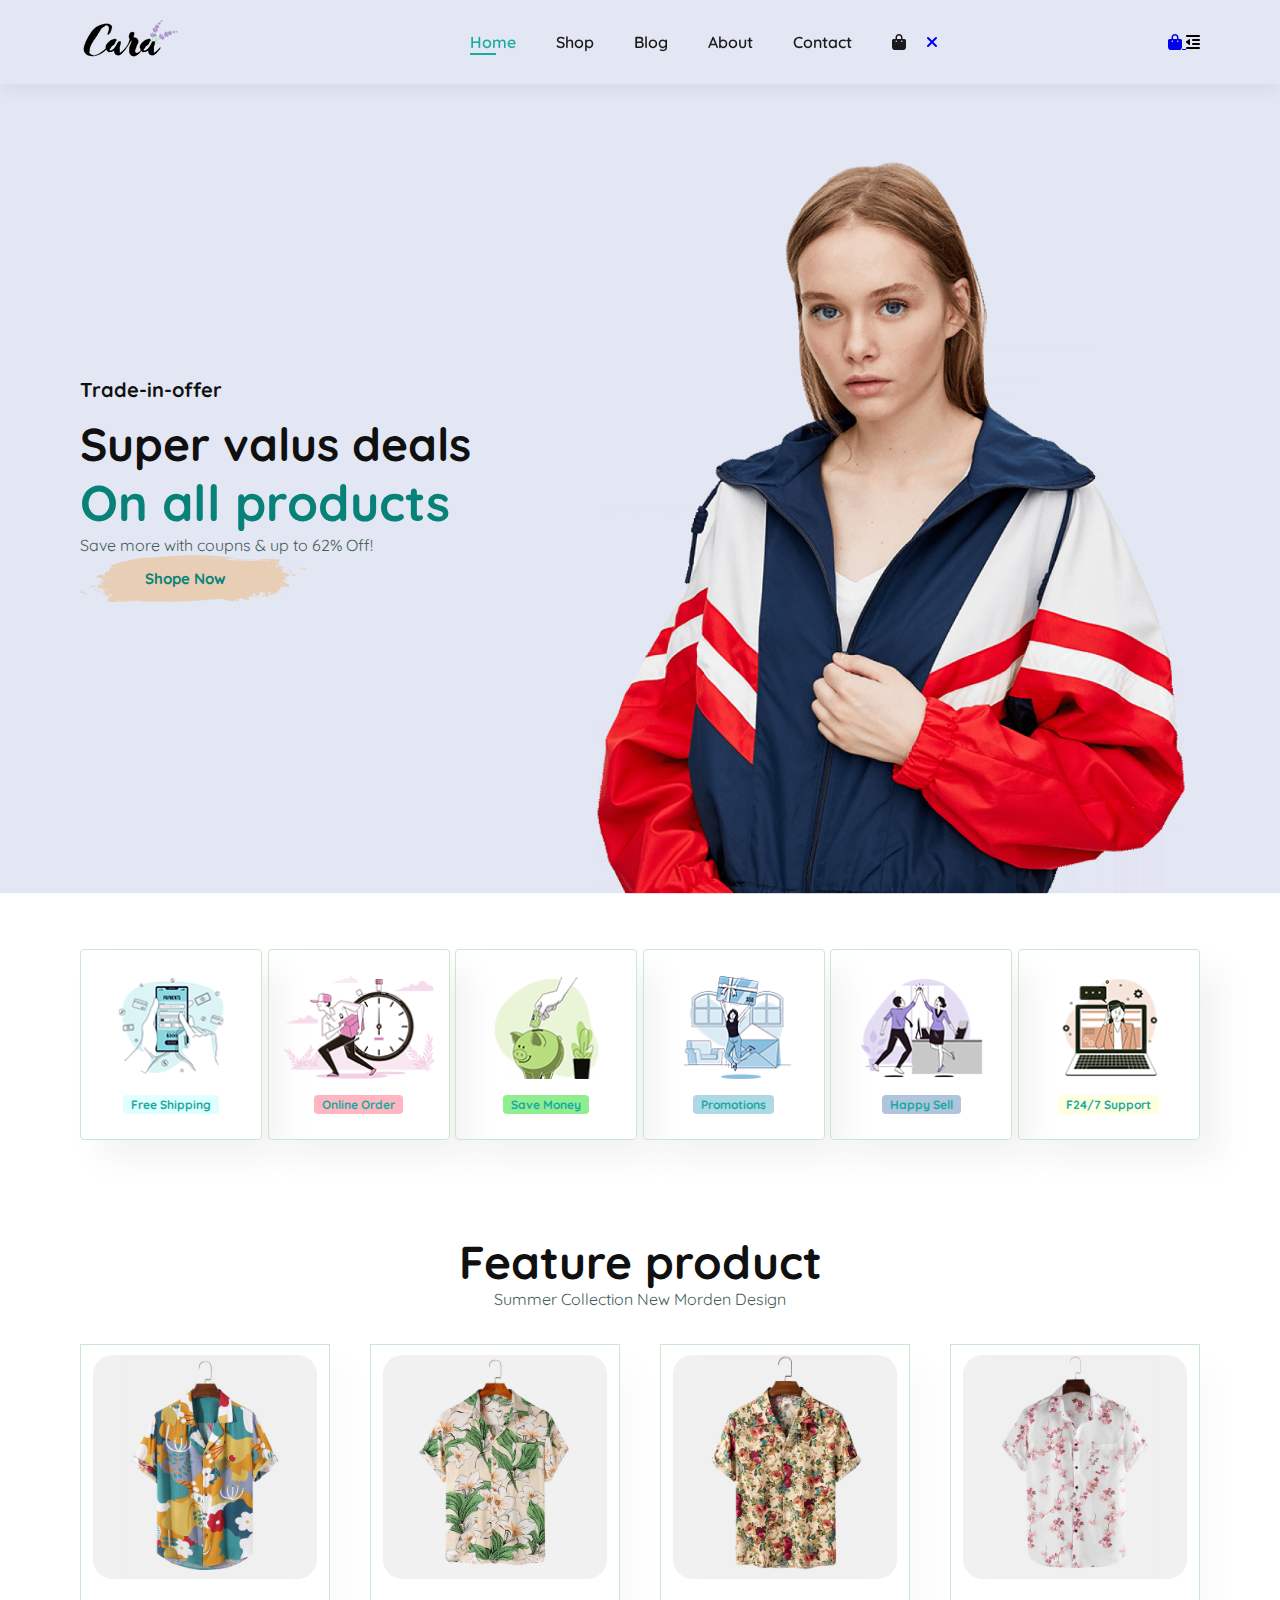
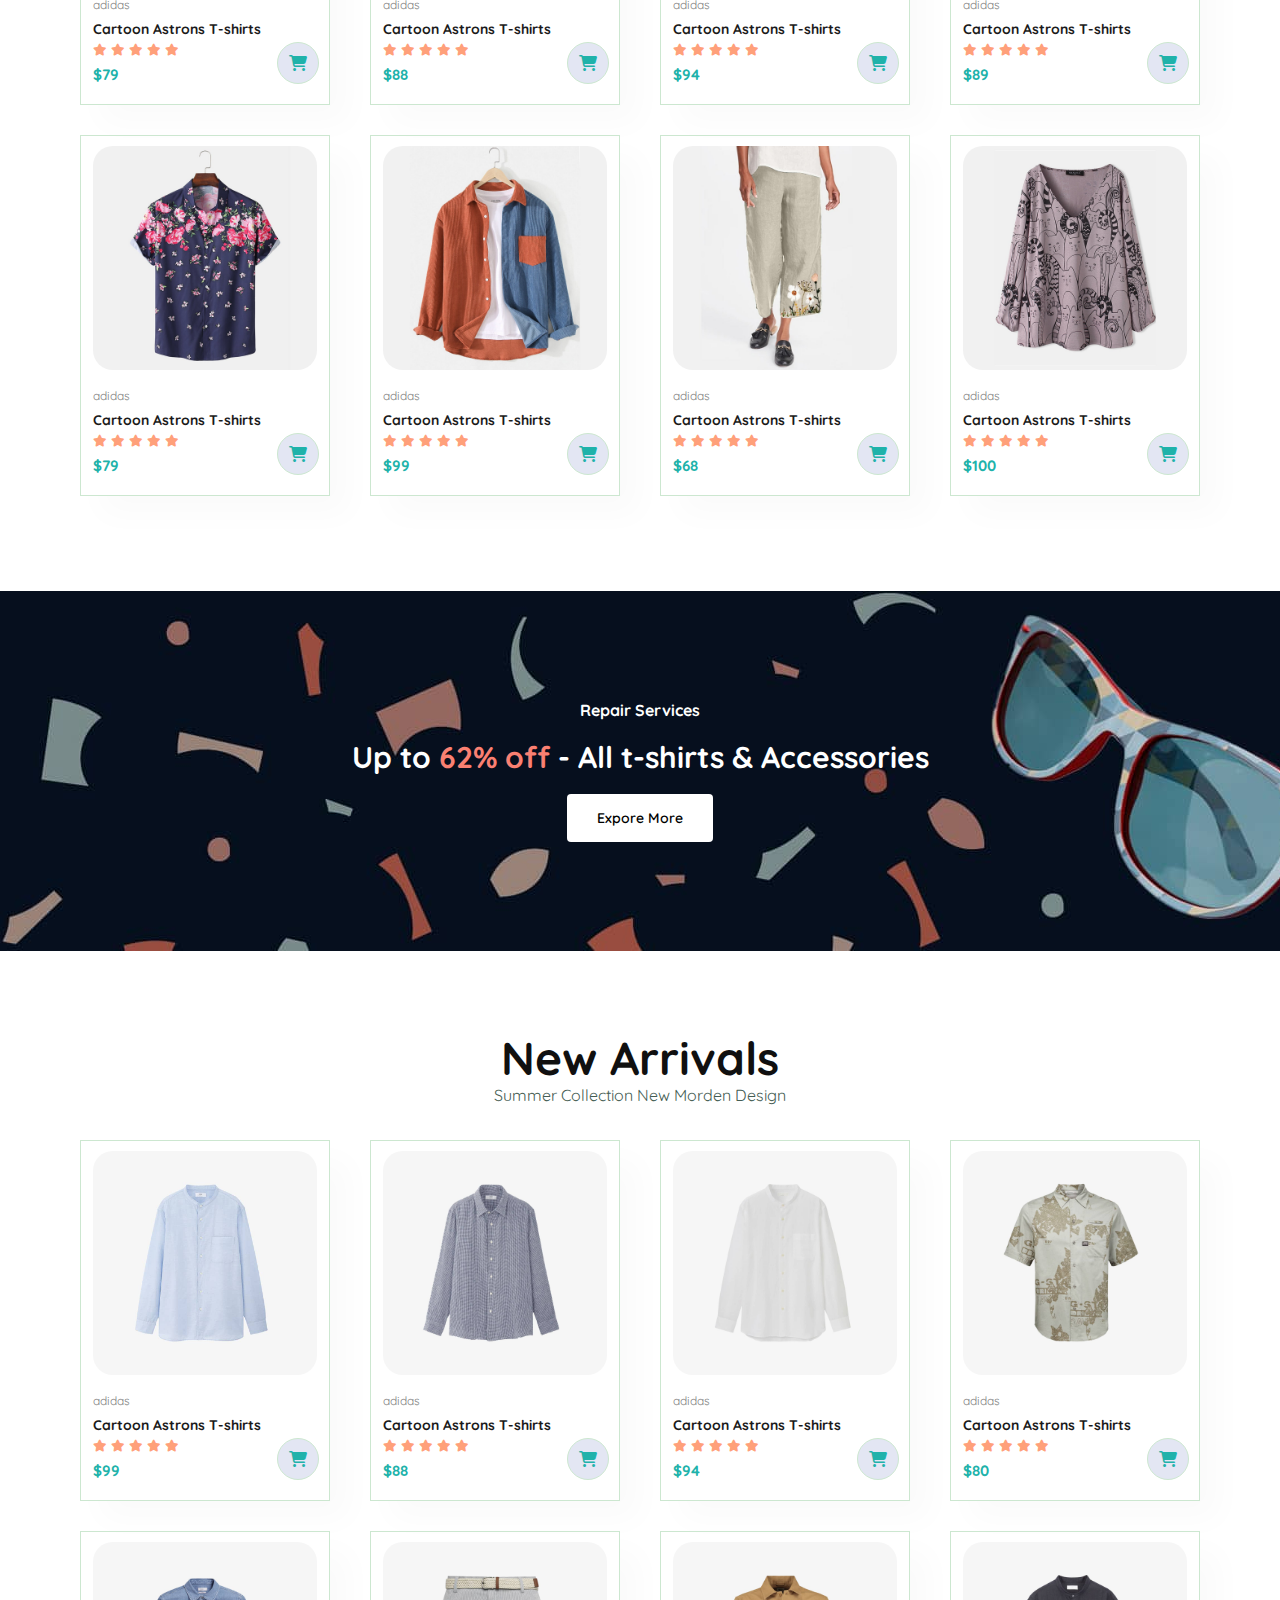
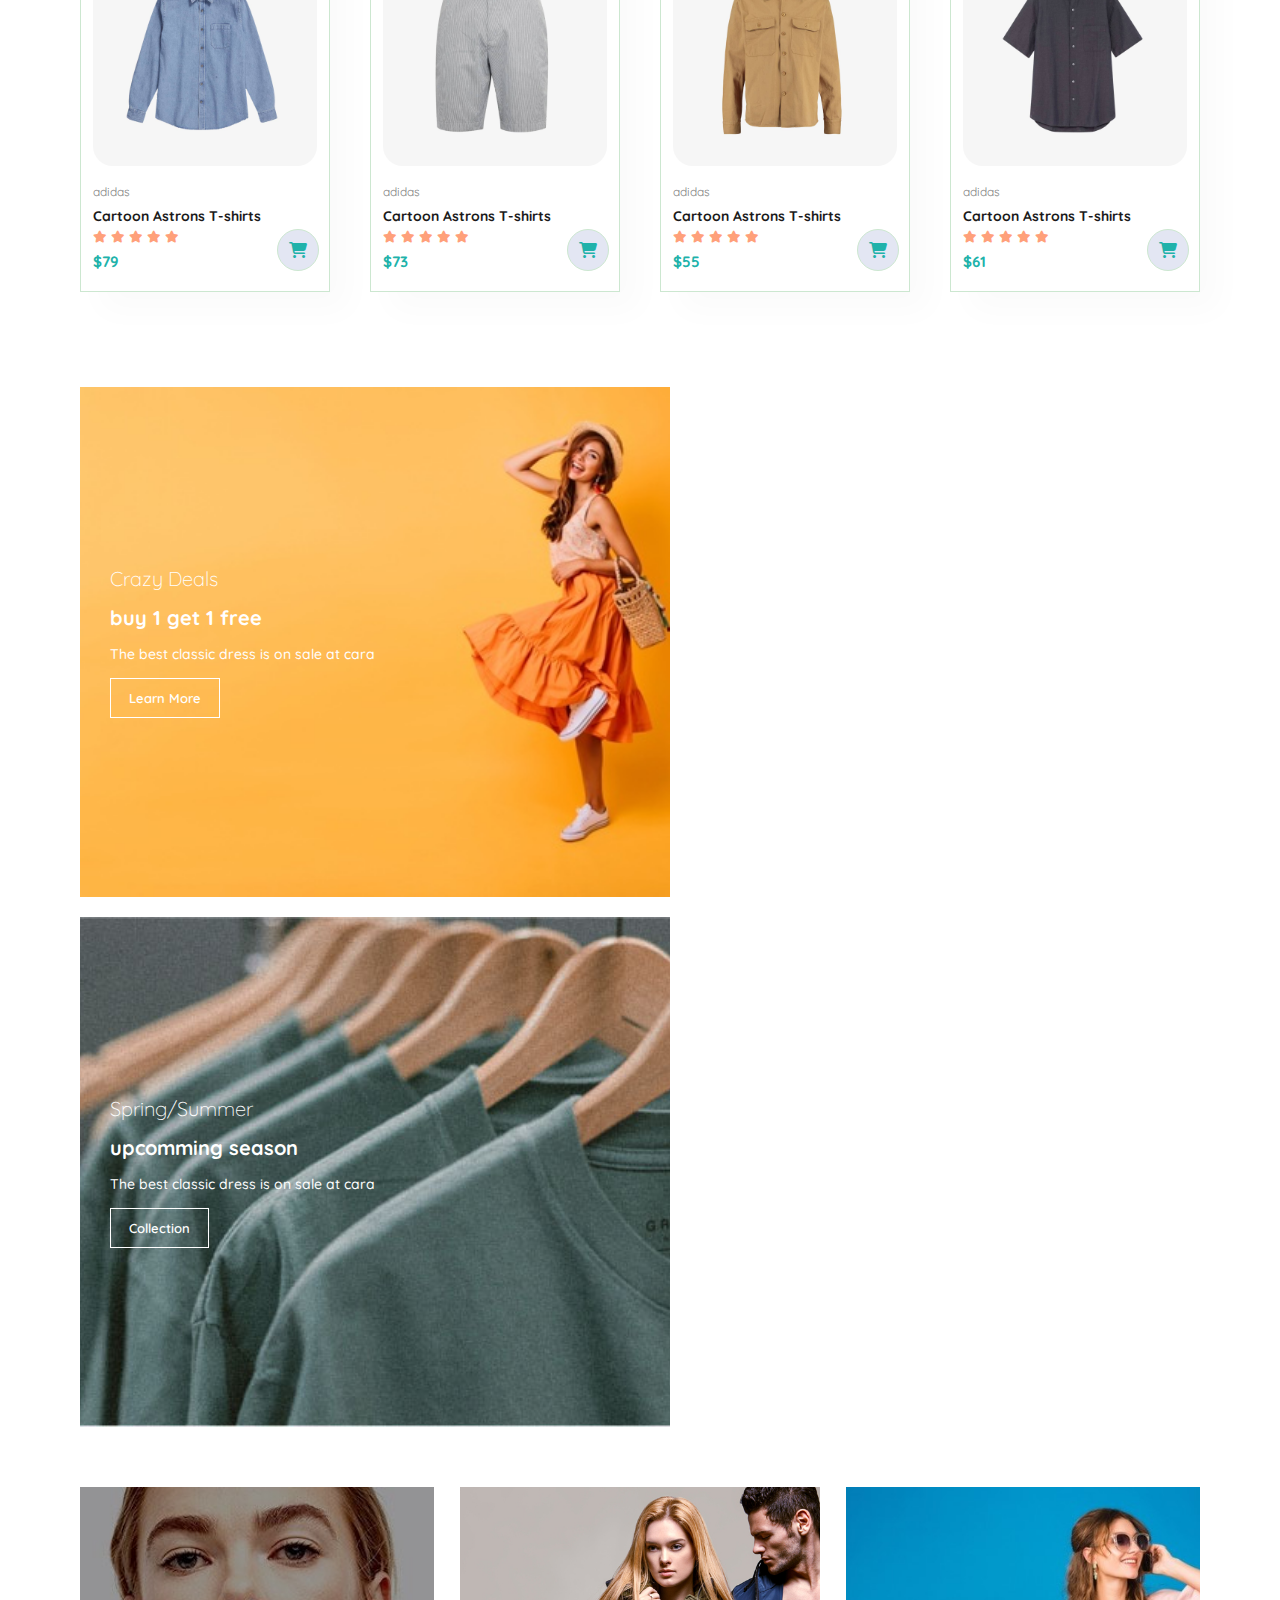
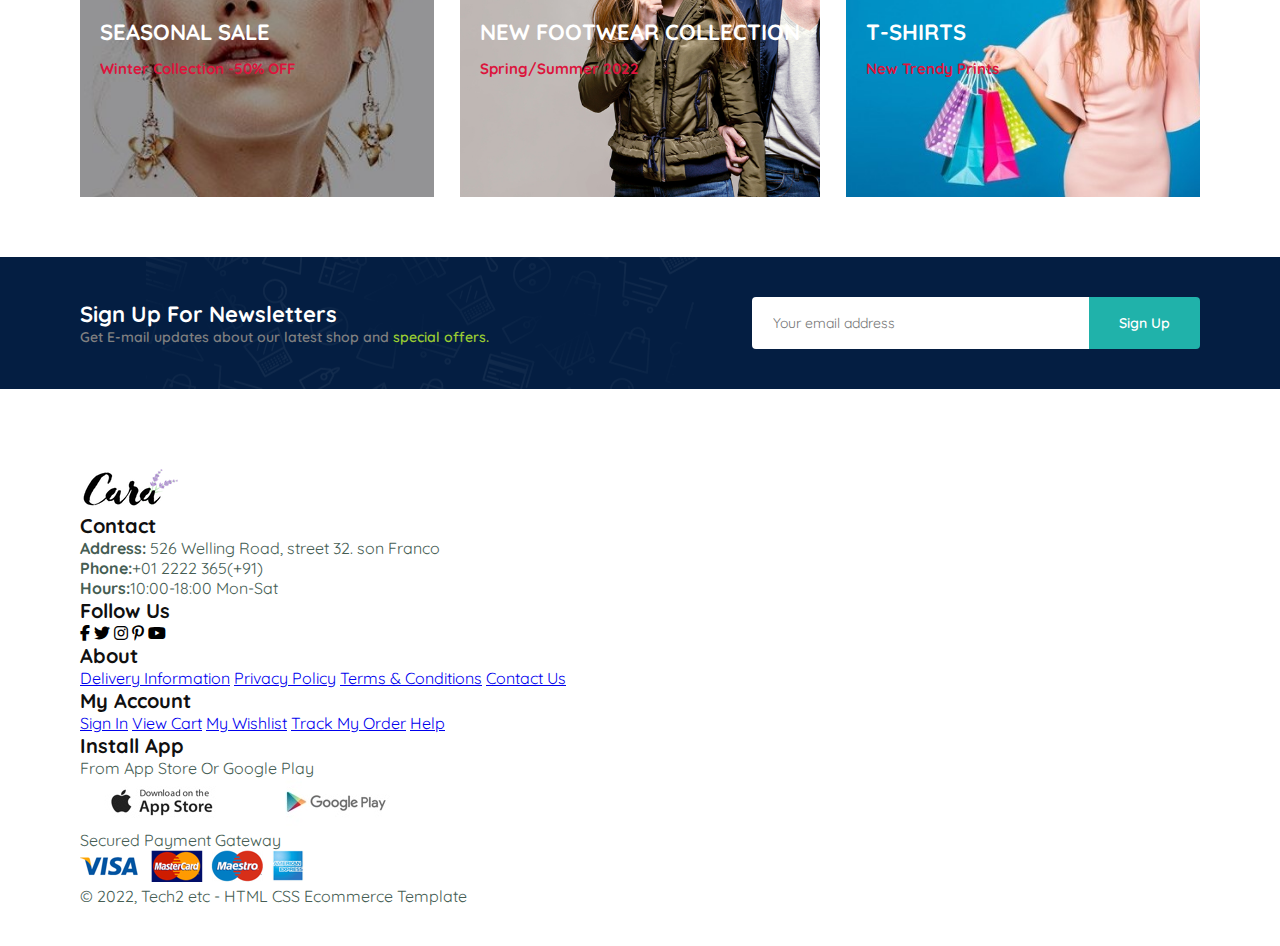
==== commit 25b5377d: "Update index.html" ====
--- a/index.html
+++ b/index.html
@@ -23,9 +23,17 @@
           <li><a href="about.html">About</a></li>
           <li><a href="contact.html">Contact</a></li>
           <li>
-            <a href="cart.html"><i class="fa fa-bag-shopping"></i> </a>
+            <a id="lg-bag" href="cart.html"
+              ><i class="fa fa-bag-shopping"></i>
+            </a>
           </li>
+          <a href="#" id="close"><i class="fa fa-close"></i></a>
         </ul>
+      </div>
+
+      <div id="mobile">
+        <a href="cart.html"><i class="fa fa-bag-shopping"></i> </a>
+        <i id="bar" class="fas fa-outdent"></i>
       </div>
     </section>
     <!--header end-->
@@ -393,6 +401,58 @@
       </div>
     </section>
     <!--News latter end-->
+    <!--footer start-->
+    <footer class="section-p1">
+      <div class="col">
+        <img class="logo" src="img/logo.png" alt="" />
+        <h4>Contact</h4>
+        <p><strong>Address:</strong> 526 Welling Road, street 32. son Franco</p>
+        <p><strong>Phone:</strong>+01 2222 365(+91)</p>
+        <p><strong>Hours:</strong>10:00-18:00 Mon-Sat</p>
+        <div class="follow">
+          <h4>Follow Us</h4>
+          <div class="icon">
+            <i class="fab fa-facebook-f"></i>
+            <i class="fab fa-twitter"></i>
+            <i class="fab fa-instagram"></i>
+            <i class="fab fa-pinterest-p"></i>
+            <i class="fab fa-youtube"></i>
+          </div>
+        </div>
+      </div>
+
+      <div class="col">
+        <h4>About</h4>
+        <a href="#">Delivery Information</a>
+        <a href="#">Privacy Policy</a>
+        <a href="#">Terms & Conditions</a>
+        <a href="#">Contact Us</a>
+      </div>
+      <div class="col">
+        <h4>My Account</h4>
+        <a href="#">Sign In</a>
+        <a href="#">View Cart</a>
+        <a href="#">My Wishlist</a>
+        <a href="#">Track My Order</a>
+        <a href="#">Help</a>
+      </div>
+
+      <div class="col install">
+        <h4>Install App</h4>
+        <p>From App Store Or Google Play</p>
+        <div class="row">
+          <img src="img/pay/app.jpg" alt="" />
+          <img src="img/pay/play.jpg" alt="" />
+        </div>
+        <p>Secured Payment Gateway</p>
+        <img src="img/pay/pay.png" alt="" />
+      </div>
+
+      <div class="copyright">
+        <p>&copy; 2022, Tech2 etc - HTML CSS Ecommerce Template</p>
+      </div>
+    </footer>
+    <!--footer end-->
 
     <script src="script.js"></script>
   </body>
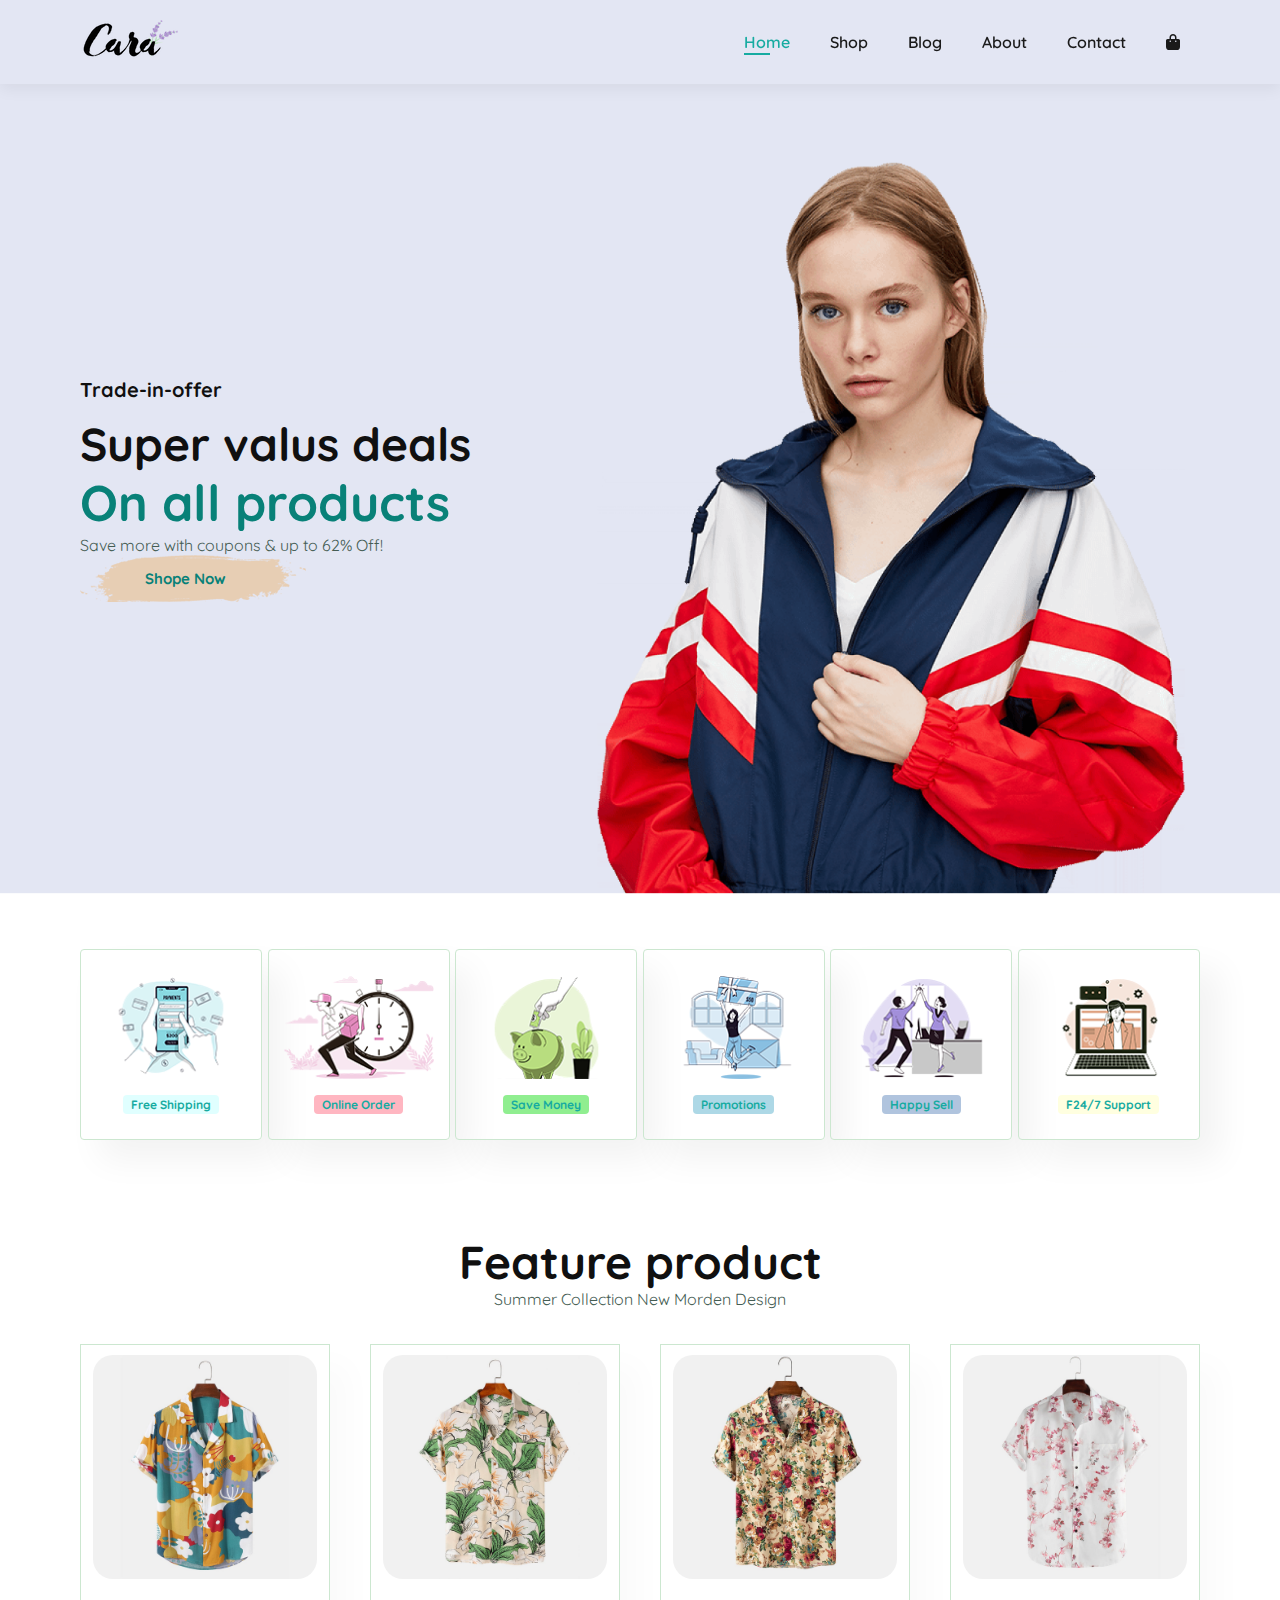
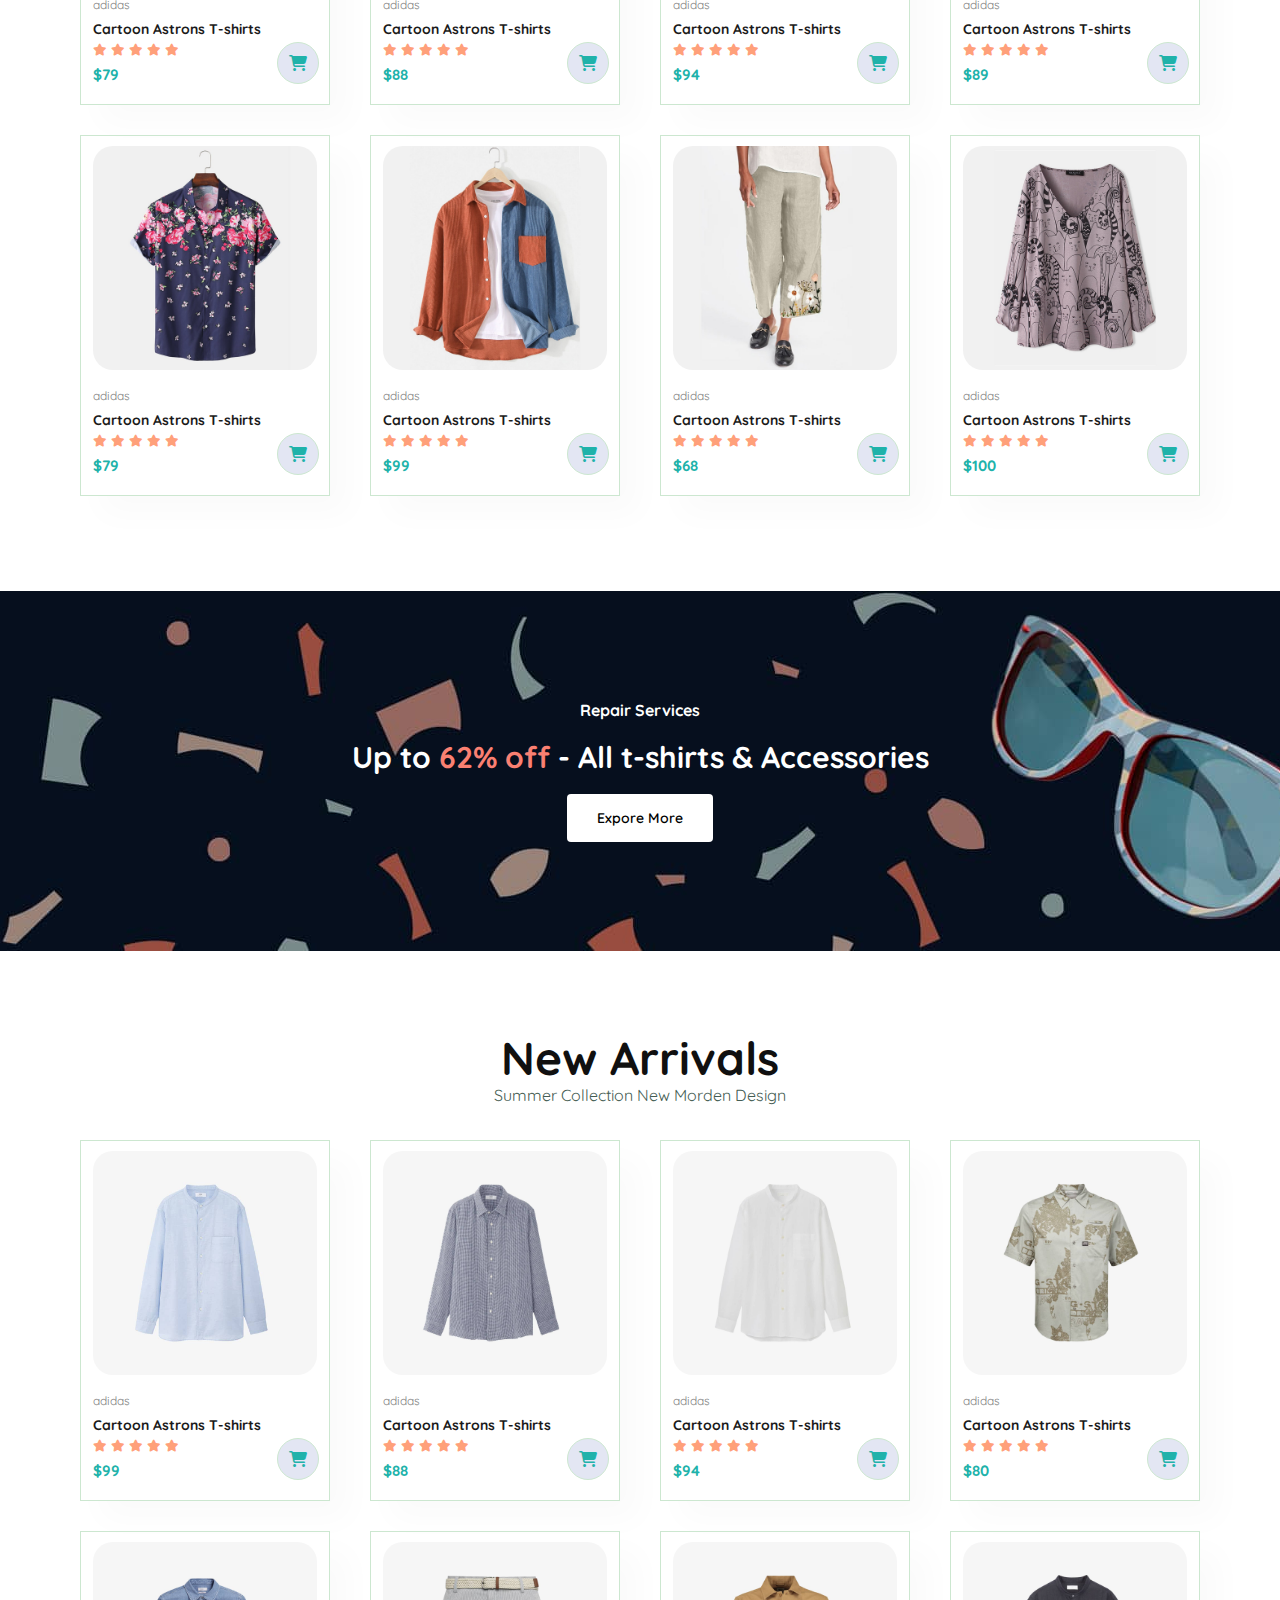
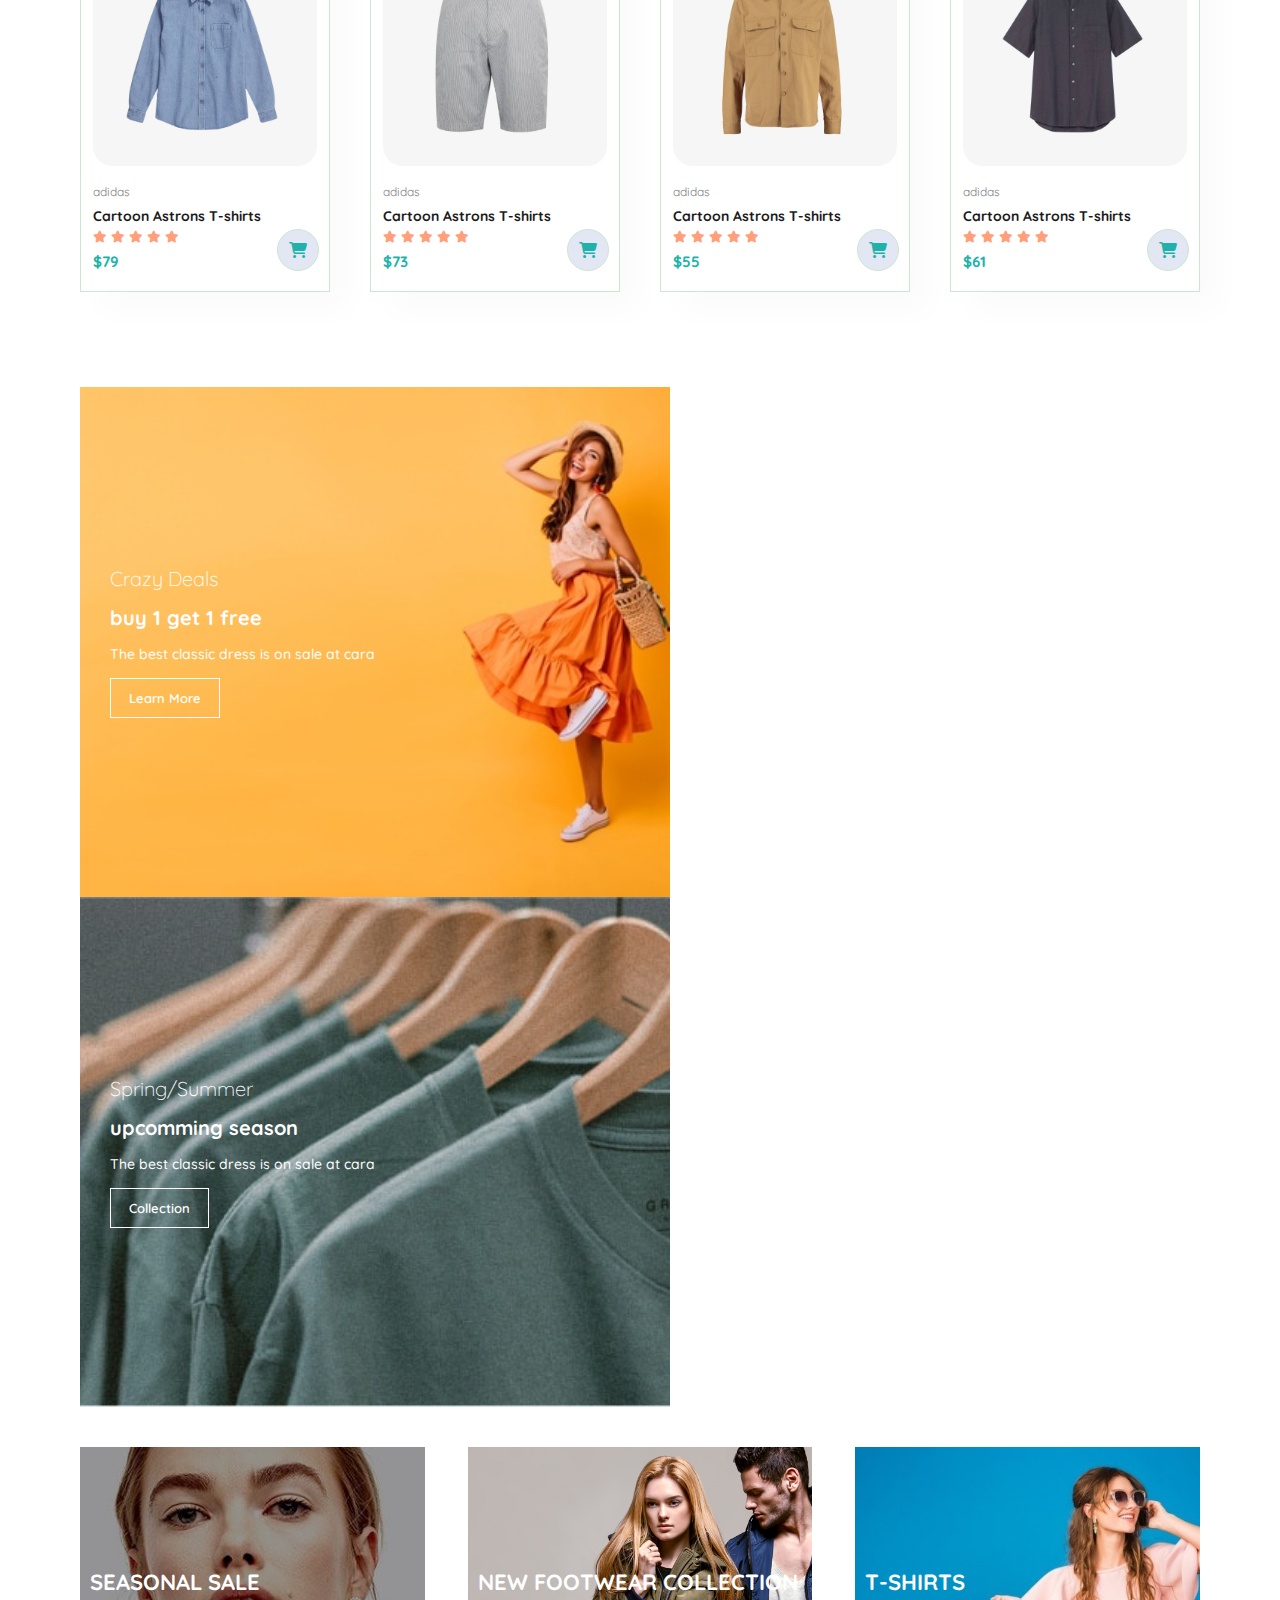
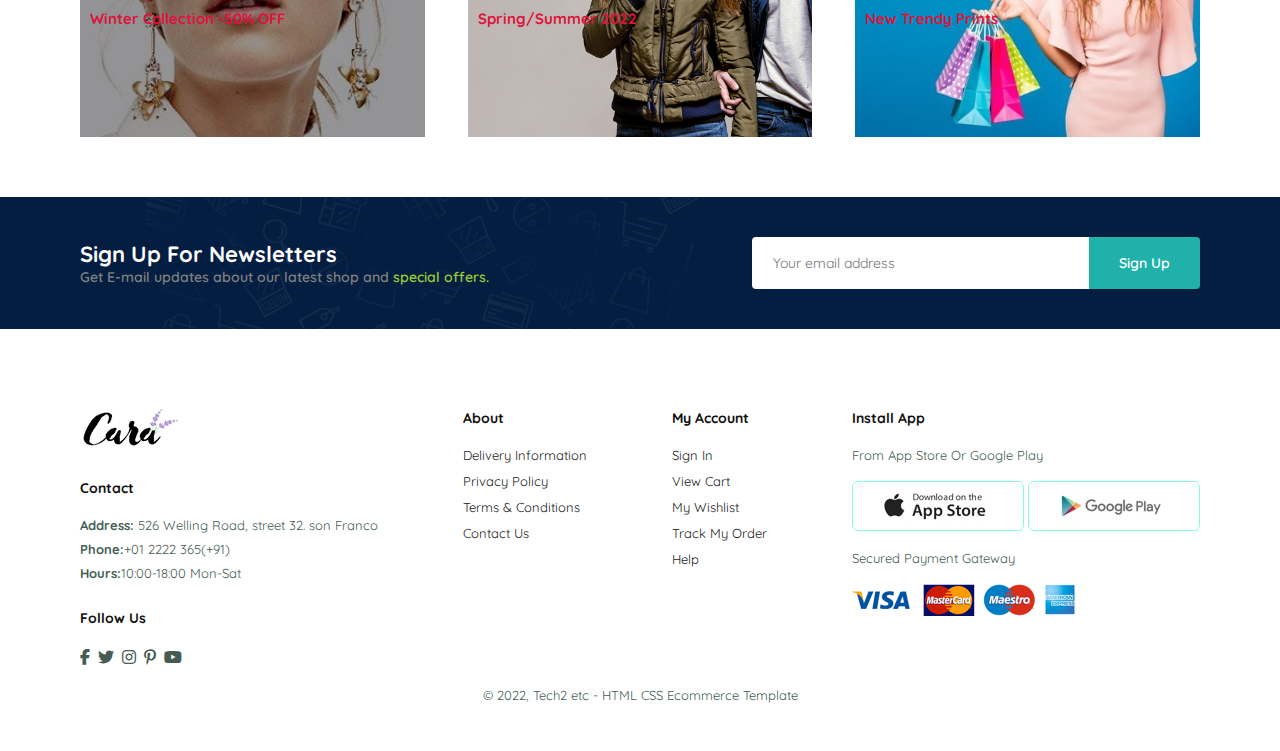
==== commit fd64a586: "Update index.html" ====
--- a/index.html
+++ b/index.html
@@ -43,7 +43,7 @@
       <h4>Trade-in-offer</h4>
       <h2>Super valus deals</h2>
       <h1>On all products</h1>
-      <p>Save more with coupns & up to 62% Off!</p>
+      <p>Save more with coupons & up to 62% Off!</p>
       <button>Shope Now</button>
     </section>
     <!--home end-->
--- a/style.css
+++ b/style.css
@@ -103,6 +103,13 @@
   position: absolute;
   bottom: -3px;
   left: 20px;
+}
+#mobile {
+  display: none;
+  align-items: center;
+}
+#close {
+  display: none;
 }
 /*header end*/
 
@@ -299,7 +306,6 @@
   background-size: cover;
   background-position: center;
   padding: 30px;
-  margin-bottom: 20px;
 }
 #sm-banner .banner-box2 {
   background-image: url(img/banner/b10.jpg);
@@ -338,11 +344,11 @@
   flex-direction: column;
   align-items: flex-start;
   background-image: url(img/banner/b7.jpg);
-  min-width: 28%;
+  min-width: 29%;
   height: 30vh;
   background-size: cover;
   background-position: center;
-  padding: 20px;
+  padding: 10px;
   margin-bottom: 20px;
 }
 #banner3 .banner-box2 {
@@ -409,3 +415,291 @@
   width: 40%;
 }
 /*news latter end */
+
+/*footer start*/
+footer {
+  display: flex;
+  justify-content: space-between;
+  flex-wrap: wrap;
+}
+footer .col {
+  display: flex;
+  flex-direction: column;
+  align-items: flex-start;
+  margin-bottom: 20px;
+}
+footer .logo {
+  margin-bottom: 30px;
+}
+footer h4 {
+  font-size: 14px;
+  padding-bottom: 20px;
+}
+footer p {
+  font-size: 13px;
+  margin: 0 0 8px 0;
+}
+footer a {
+  font-size: 13px;
+  text-decoration: none;
+  color: rgb(34, 34, 34);
+  margin-bottom: 10px;
+}
+footer .follow {
+  margin-top: 20px;
+}
+footer .follow i {
+  color: rgb(70, 91, 82);
+  padding-right: 4px;
+  cursor: pointer;
+}
+footer .install .row img {
+  border: 1px solid aquamarine;
+  border-radius: 6px;
+}
+footer .install img {
+  margin: 10px 0 15px 0;
+}
+footer .follow i:hover,
+footer a:hover {
+  color: rgb(22, 227, 159);
+}
+footer .copyright {
+  width: 100%;
+  text-align: center;
+}
+/*footer end*/
+/*shop page start*/
+#page-header {
+  background-image: url(img/banner/b1.jpg);
+  width: 97.5%;
+  height: 40vh;
+  background-size: cover;
+  display: flex;
+  justify-content: center;
+  text-align: center;
+  flex-direction: column;
+  padding: 14px;
+}
+#page-header h2,
+#page-header p {
+  color: white;
+}
+#pagination {
+  text-align: center;
+}
+#pagination a {
+  text-decoration: none;
+  background-color: mediumseagreen;
+  padding: 15px 20px;
+  border-radius: 4px;
+  color: white;
+  font-weight: 600;
+}
+
+#prodetails {
+  display: flex;
+  margin-top: 20px;
+}
+#prodetails .single-pro-image {
+  width: 40%;
+  margin-right: 50px;
+}
+.small-img-group {
+  display: flex;
+  justify-content: space-between;
+}
+.small-img-col {
+  flex-basis: 24%;
+  cursor: pointer;
+}
+#prodetails .single-pro-details {
+  width: 50%;
+  padding-top: 30px;
+}
+#prodetails .single-pro-details h4 {
+  padding: 40px 0 20px 0;
+}
+#prodetails .single-pro-details h2 {
+  font-size: 26px;
+}
+#prodetails .single-pro-details select {
+  display: block;
+  padding: 5px 10px;
+  margin-bottom: 10px;
+}
+#prodetails .single-pro-details input {
+  width: 45px;
+  height: 40px;
+  padding-left: 10px;
+  font-size: 16px;
+  margin-right: 10px;
+}
+#prodetails .single-pro-details input:focus {
+  outline: none;
+}
+#prodetails .single-pro-details button {
+  color: white;
+  background-color: green;
+}
+#prodetails .single-pro-details span {
+  line-height: 25px;
+}
+/*shop page end*/
+
+/* start media query*/
+@media (max-width: 799px) {
+  .section-p1 {
+    padding: 40px 40px;
+  }
+  #navbar {
+    display: flex;
+    flex-direction: column;
+    align-items: flex-start;
+    justify-content: flex-start;
+    position: fixed;
+    top: 0;
+    right: -300px;
+    height: 100vh;
+    width: 300px;
+    background-color: aliceblue;
+    box-shadow: 0 40px 60px rgba(0, 0, 0, 0.01);
+    padding: 80px 0 0 10px;
+    transition: 0.3s;
+  }
+  #navbar.active {
+    right: 0px;
+  }
+  #navbar li {
+    margin-bottom: 25px;
+  }
+  #mobile {
+    display: flex;
+    align-items: center;
+  }
+  #mobile i {
+    color: black;
+    font-size: 24px;
+    padding-left: 20px;
+  }
+  #close {
+    display: initial;
+    position: absolute;
+    top: 30px;
+    left: 30px;
+    color: black;
+    font: 24px;
+  }
+  #lg-bag {
+    display: none;
+  }
+  #hero {
+    height: 70vh;
+    background-position: top 30% right 30%;
+    padding: 0 80px;
+  }
+  #feature {
+    justify-content: center;
+  }
+  #feature .fe-box {
+    margin: 15px 15px;
+  }
+  #product1 .pro-container {
+    justify-content: center;
+  }
+  #product1 .pro {
+    margin: 15px;
+  }
+  #banner {
+    height: 20vh;
+  }
+  #sm-banner .banner-box {
+    min-width: auto;
+    height: 30vh;
+  }
+  #banner3 {
+    padding: 0 40px;
+  }
+  #banner3 .banner-box {
+    width: 28%;
+  }
+
+  #newsletter {
+    flex-direction: column;
+    padding: 40px 20px;
+  }
+  #newsletter .form {
+    width: 70%;
+    margin-top: 20px;
+  }
+}
+
+@media (max-width: 477px) {
+  #header {
+    padding: 10px 30px;
+  }
+  #hero {
+    padding: 0 20px;
+    background-position: 55%;
+  }
+  h2 {
+    font-size: 32px;
+  }
+  h1 {
+    font-size: 38px;
+  }
+  .section-p1 {
+    padding: 20px;
+  }
+  #feature {
+    justify-content: space-between;
+  }
+  #feature .fe-box {
+    width: 120px;
+    margin: 0 0 15px 0;
+  }
+  #product1 .pro {
+    width: 100%;
+  }
+  #banner {
+    height: 40vh;
+  }
+  #sm-banner .banner-box {
+    min-width: 80%;
+    height: 30vh;
+  }
+  #sm-banner .banner-box2 {
+    margin-top: 20px;
+  }
+  #banner3 {
+    display: flex;
+    justify-content: space-between;
+    width: auto;
+    padding: 0 35px 0px 20px;
+  }
+  #banner3 .banner-box {
+    width: 100%;
+  }
+  #newsletter {
+    flex-direction: column;
+    padding: 40px 20px;
+  }
+  #newsletter .form {
+    width: 90%;
+    margin-top: 20px;
+  }
+  /*single product*/
+  #prodetails {
+    display: flex;
+    flex-direction: column;
+  }
+  #prodetails .single-pro-image {
+    width: 100%;
+    margin-right: 0px;
+  }
+  #prodetails .single-pro-details {
+    width: 100%;
+    margin: 5px;
+  }
+}
+/*media query end*/
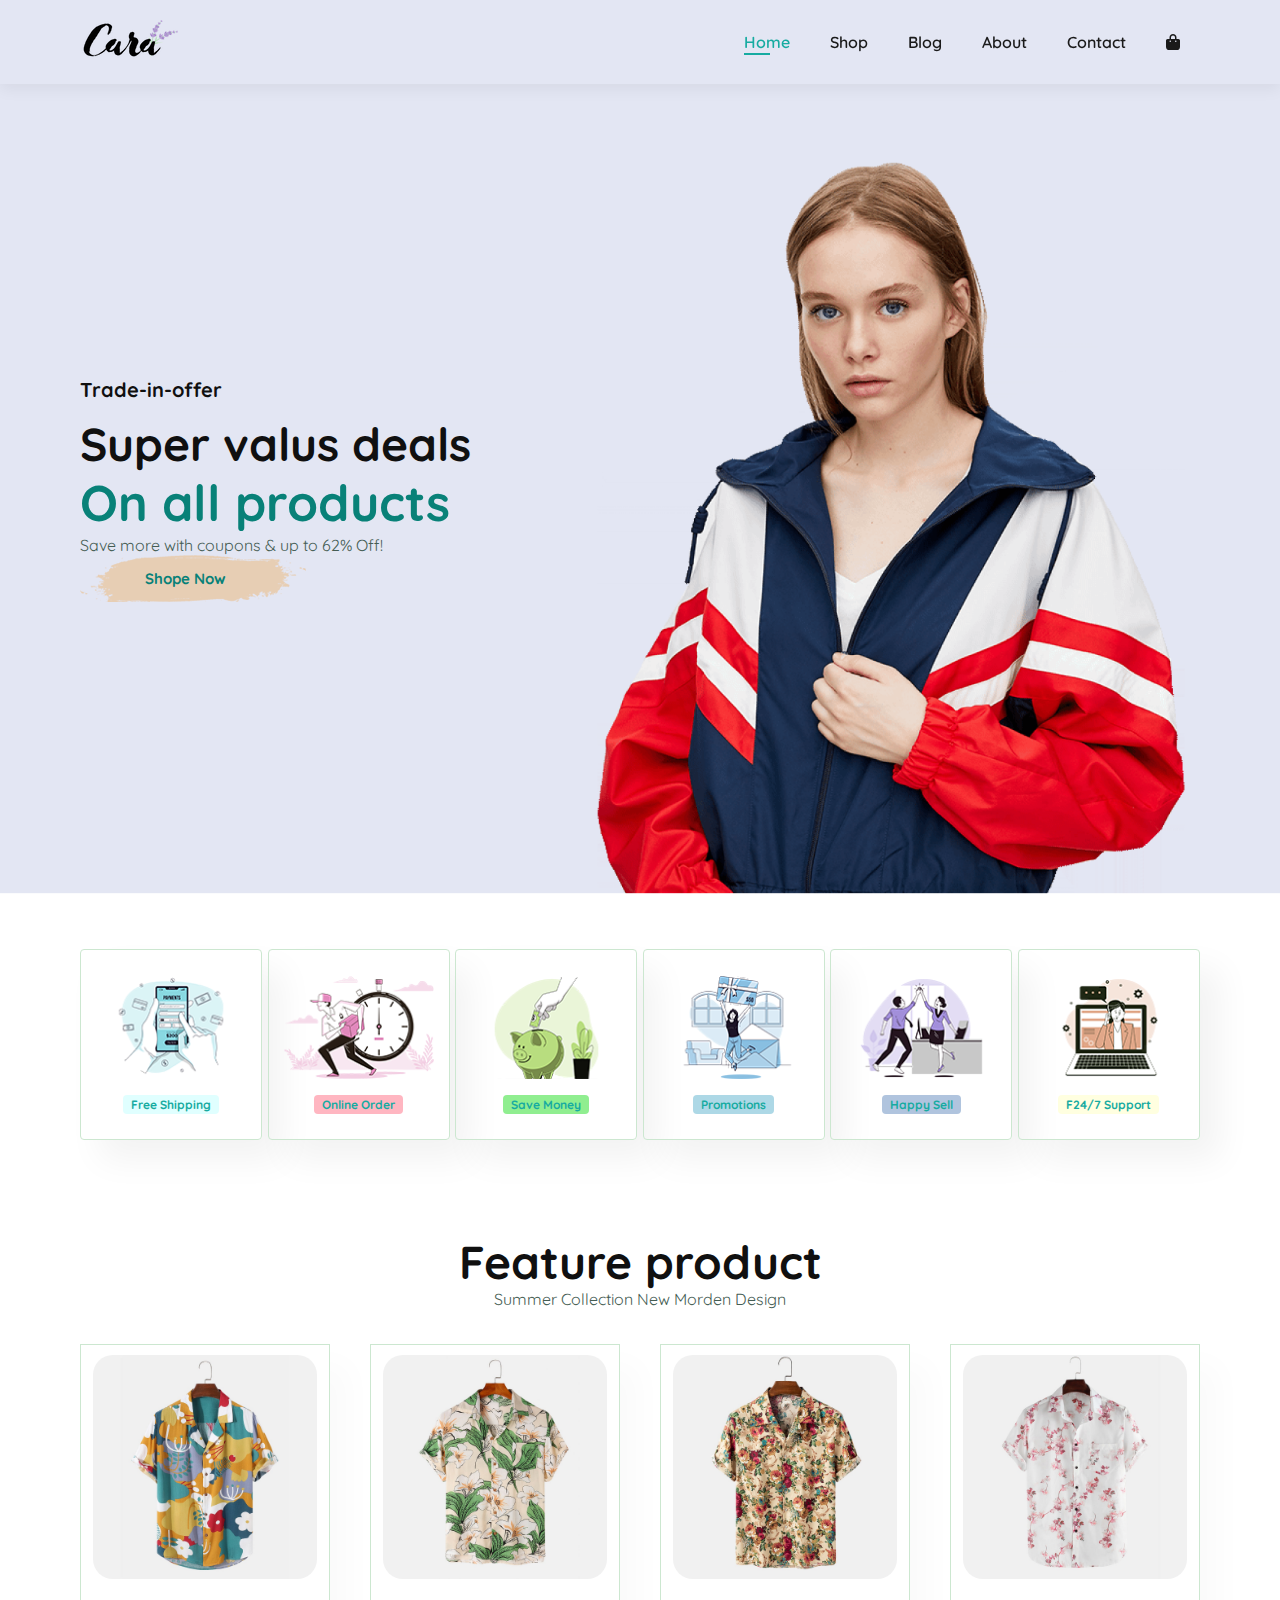
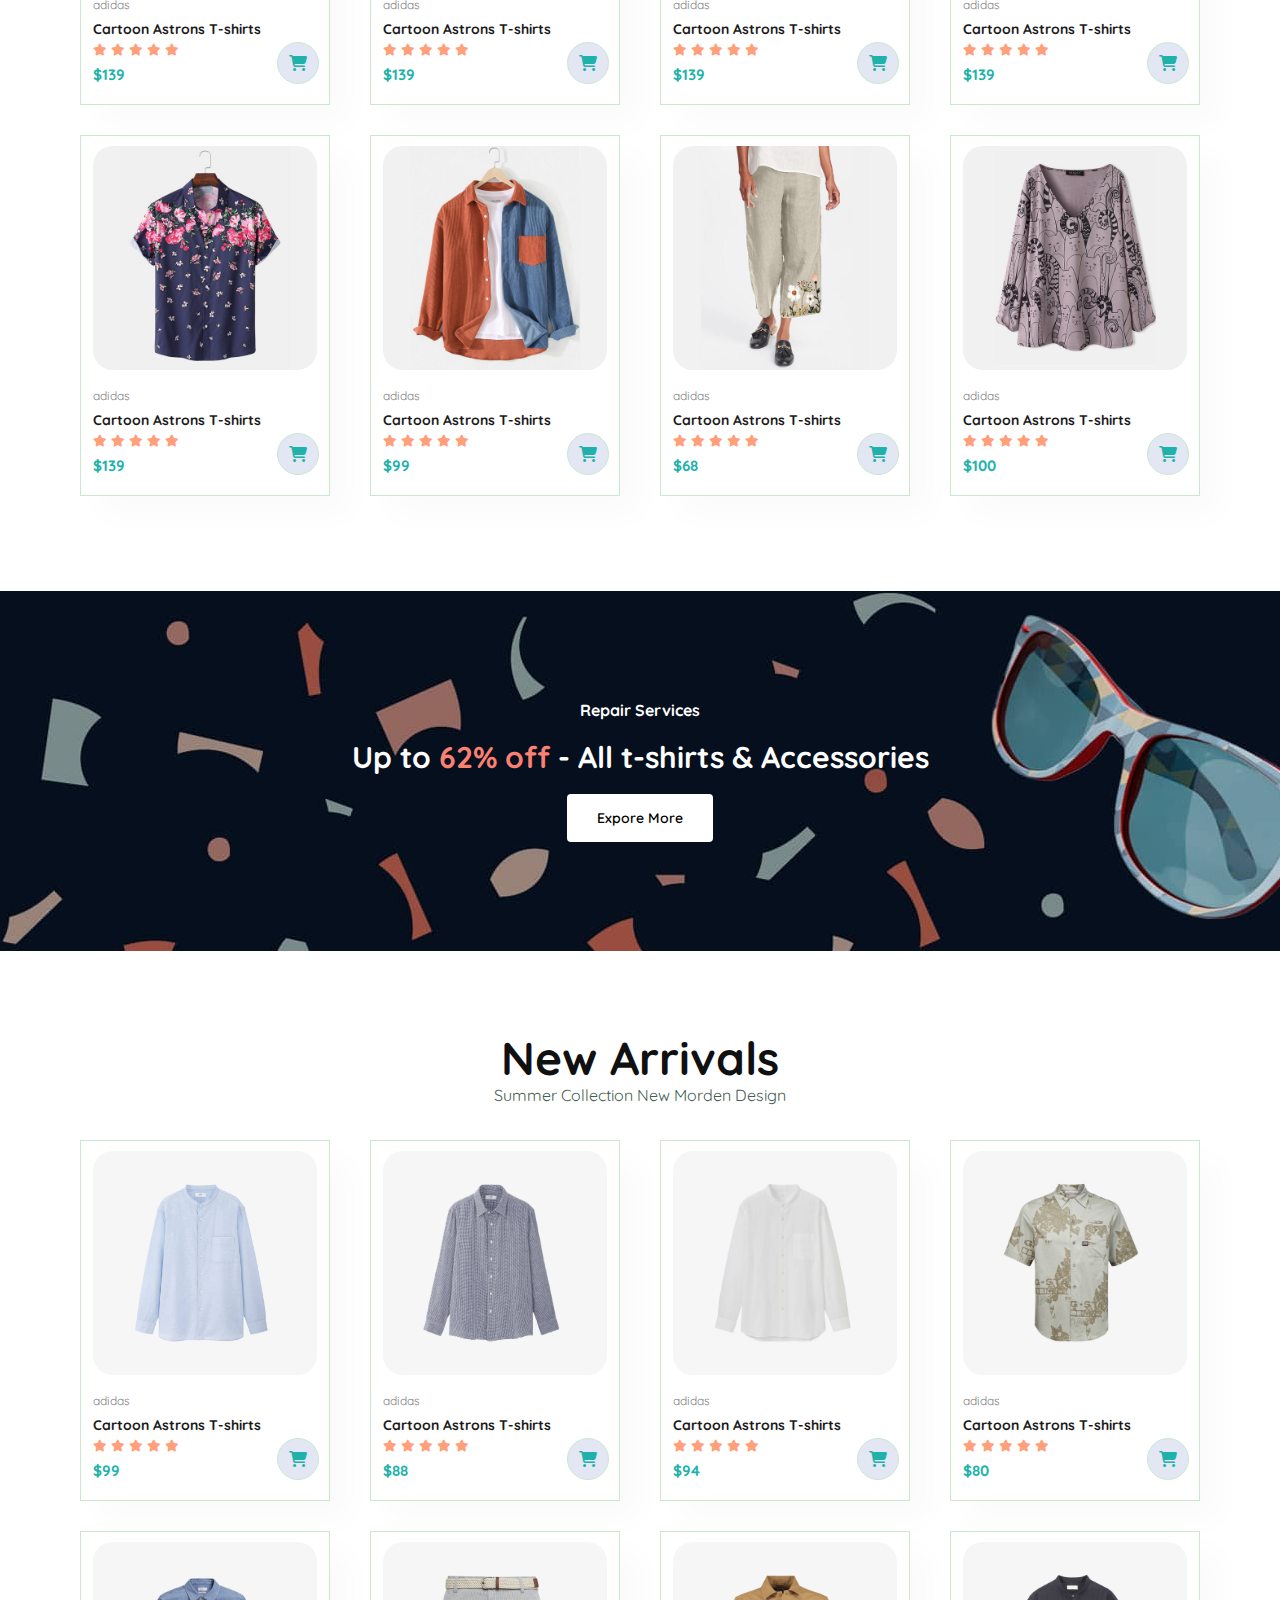
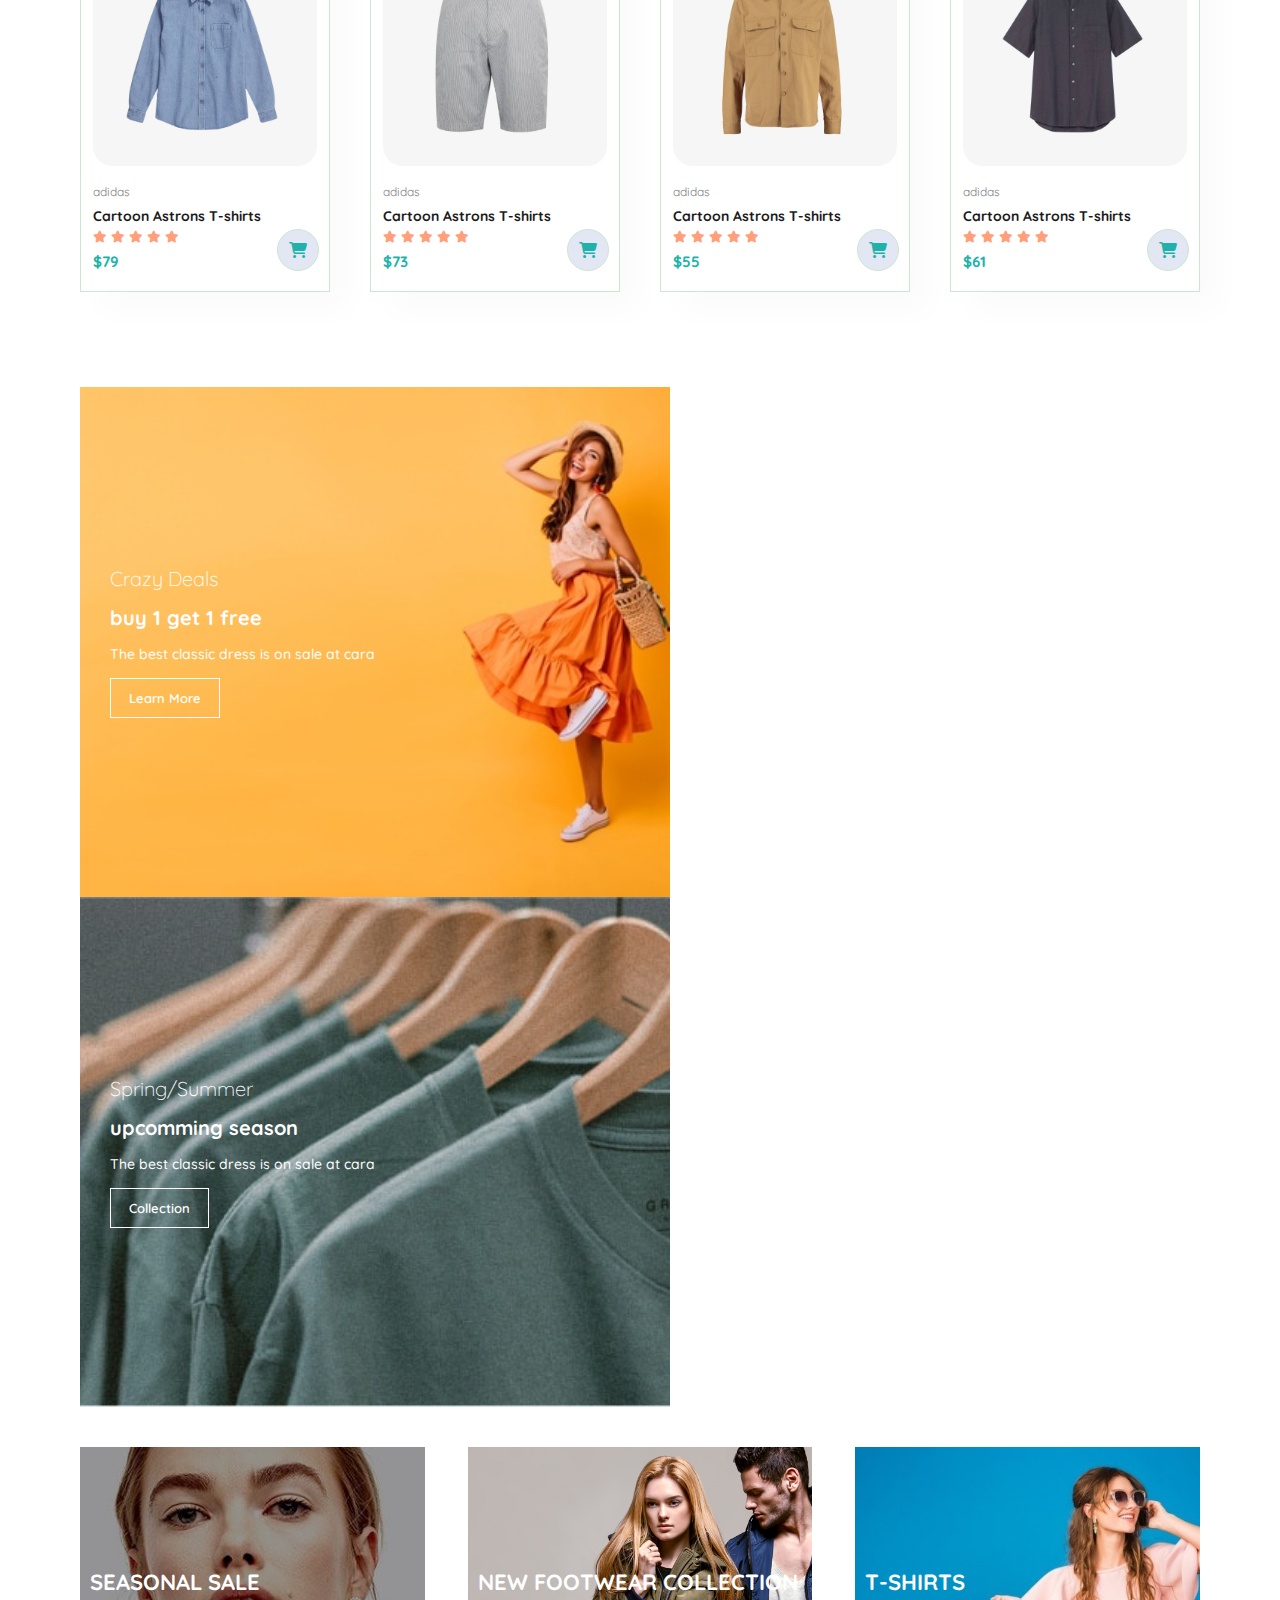
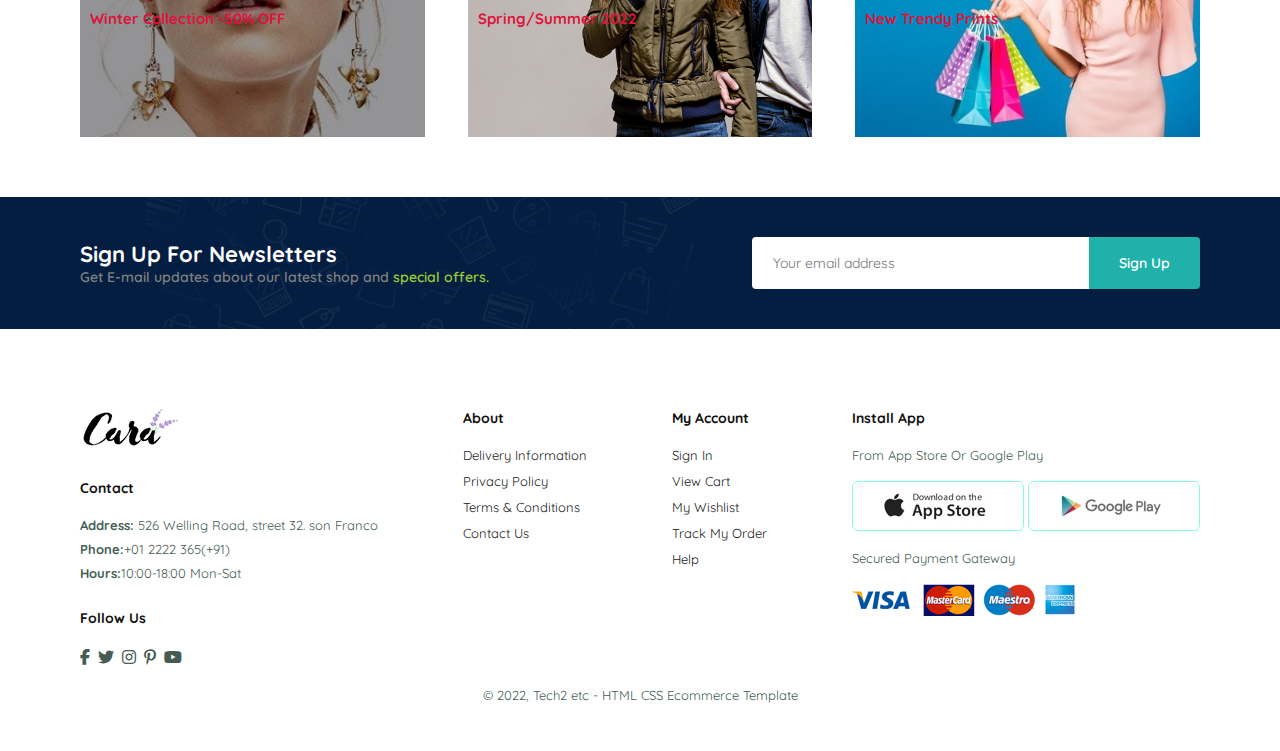
==== commit 4c2a53cf: "Update index.html" ====
--- a/index.html
+++ b/index.html
@@ -92,7 +92,7 @@
               <i class="fas fa-star"></i>
               <i class="fas fa-star"></i>
             </div>
-            <h4>$79</h4>
+            <h4>$139</h4>
           </div>
           <a href="#"><i class="fa-solid fa-cart-shopping cart"></i></a>
         </div>
@@ -108,7 +108,7 @@
               <i class="fas fa-star"></i>
               <i class="fas fa-star"></i>
             </div>
-            <h4>$88</h4>
+            <h4>$139</h4>
           </div>
           <a href="#"><i class="fa-solid fa-cart-shopping cart"></i></a>
         </div>
@@ -124,7 +124,7 @@
               <i class="fas fa-star"></i>
               <i class="fas fa-star"></i>
             </div>
-            <h4>$94</h4>
+            <h4>$139</h4>
           </div>
           <a href="#"><i class="fa-solid fa-cart-shopping cart"></i></a>
         </div>
@@ -140,7 +140,7 @@
               <i class="fas fa-star"></i>
               <i class="fas fa-star"></i>
             </div>
-            <h4>$89</h4>
+            <h4>$139</h4>
           </div>
           <a href="#"><i class="fa-solid fa-cart-shopping cart"></i></a>
         </div>
@@ -156,7 +156,7 @@
               <i class="fas fa-star"></i>
               <i class="fas fa-star"></i>
             </div>
-            <h4>$79</h4>
+            <h4>$139</h4>
           </div>
           <a href="#"><i class="fa-solid fa-cart-shopping cart"></i></a>
         </div>
--- a/style.css
+++ b/style.css
@@ -546,6 +546,94 @@
   line-height: 25px;
 }
 /*shop page end*/
+/*blog start*/
+#page-header.blog-header {
+  background-image: url(img/banner/b19.jpg);
+}
+#blog {
+  padding: 150px 150px 0 150px;
+}
+#blog .blog-box {
+  display: flex;
+  align-items: center;
+  width: 100%;
+  position: relative;
+  padding-bottom: 90px;
+}
+#blog .blog-img {
+  width: 50%;
+  margin-right: 40px;
+}
+#blog img {
+  width: 100%;
+  height: 300px;
+  object-fit: cover;
+}
+#blog .blog-details {
+  width: 50%;
+}
+#blog .blog-details a {
+  text-decoration: none;
+  font-size: 11px;
+  color: black;
+  font-weight: 700;
+  position: relative;
+  transition: 0.3s;
+}
+#blog .blog-details a::after {
+  content: "";
+  width: 50px;
+  height: 1px;
+  background-color: black;
+  position: absolute;
+  top: 4px;
+  right: -60px;
+}
+#blog .blog-details a:hover {
+  color: lightseagreen;
+}
+#blog .blog-details a:hover::after {
+  background-color: lightseagreen;
+}
+#blog .blog-box h1 {
+  position: absolute;
+  top: -50px;
+  left: 0;
+  font-size: 70px;
+  font-weight: 700;
+  color: gainsboro;
+  z-index: -9;
+}
+/*blog end*/
+/*about start*/
+#page-header.about-header {
+  background-image: url(img/about/banner.png);
+}
+#about-head {
+  display: flex;
+  align-items: center;
+}
+#about-head img {
+  width: 50%;
+  height: auto;
+}
+#about-head div {
+  padding-left: 40px;
+}
+#about-app {
+  text-align: center;
+}
+#about-app .video {
+  width: 70%;
+  height: 100%;
+  margin: 30px auto 0 auto;
+}
+#about-app .video video {
+  width: 100%;
+  height: 100%;
+  border-radius: 20px;
+}
+/*about end*/
 
 /* start media query*/
 @media (max-width: 799px) {
@@ -701,5 +789,36 @@
     width: 100%;
     margin: 5px;
   }
+  /*blog page*/
+  #blog {
+    padding: 100px 20px 0 2px;
+  }
+  #blog .blog-box {
+    display: flex;
+    flex-direction: column;
+    align-items: flex-start;
+  }
+  #blog .blog-img {
+    width: 100%;
+    margin-right: 0px;
+    margin-bottom: 30px;
+  }
+  #blog .blog-details {
+    width: 100%;
+  }
+  /*about  page*/
+  #about-head {
+    flex-direction: column;
+  }
+  #about-head img {
+    width: 100%;
+    margin-bottom: 20px;
+  }
+  #about-head div {
+    padding-left: 0px;
+  }
+  #about-app .video {
+    width: 100%;
+  }
 }
 /*media query end*/
